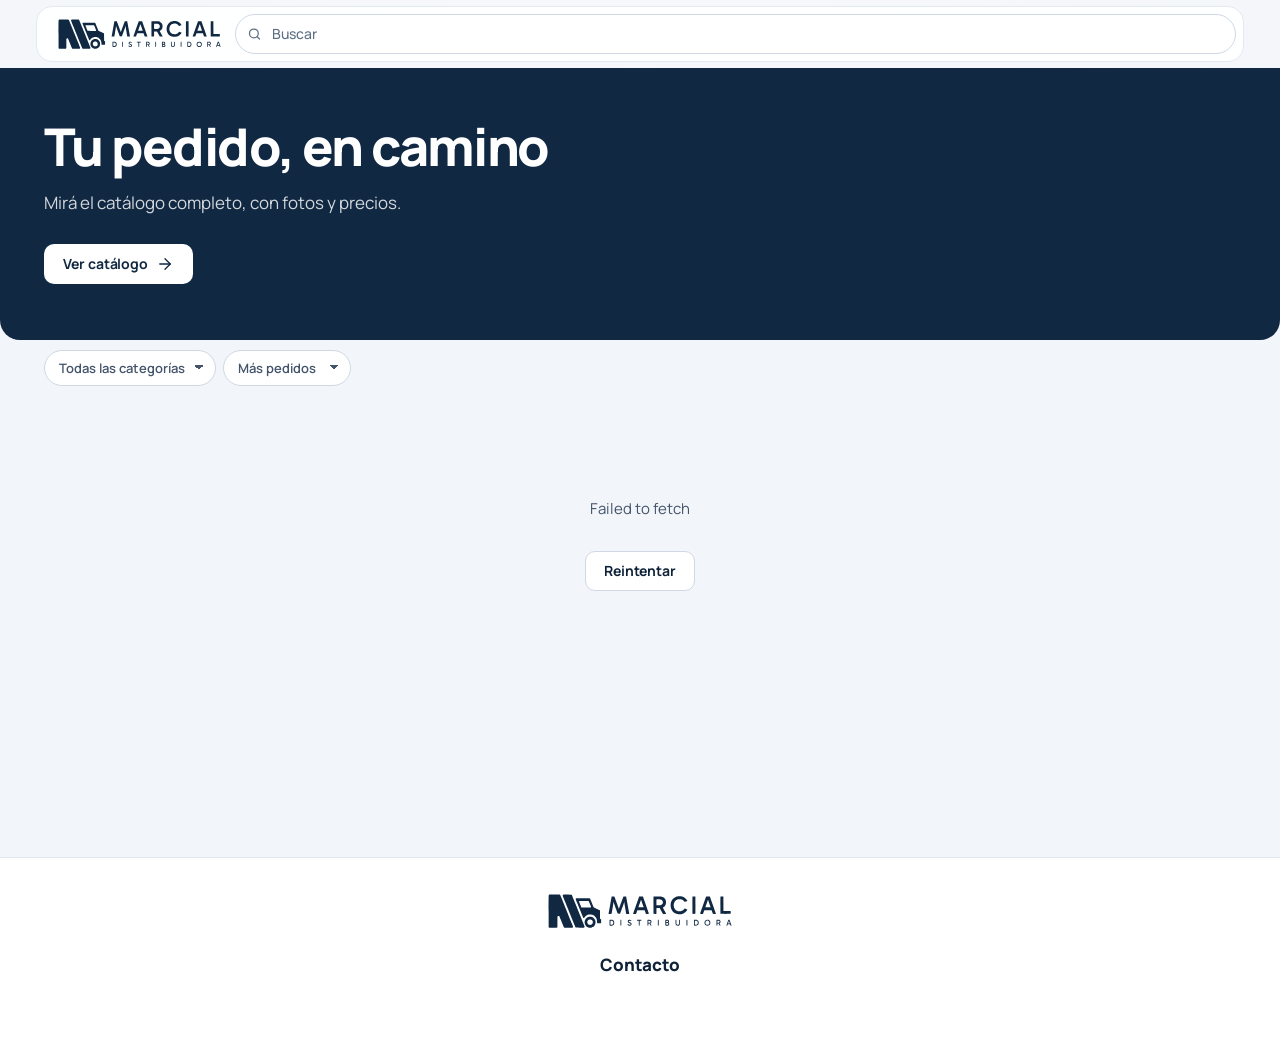
==== docs/index.html @ 94d00bd5 "Corregir transparencia del blend comun" ====
<!DOCTYPE html>
<html lang="es">
<head>
<meta charset="utf-8">
<meta name="viewport" content="width=device-width, initial-scale=1">
<title>Marcial Distribuidora</title>
<meta name="description" content="Catalogo de productos con fotos y precios.">
<meta name="theme-color" content="#F2F5F9" media="(prefers-color-scheme: light)">
<meta name="theme-color" content="#131417" media="(prefers-color-scheme: dark)">
<link rel="icon" type="image/svg+xml" href="assets/marca/logo/isotipo.svg" media="(prefers-color-scheme: light)">
<link rel="icon" type="image/svg+xml" href="assets/marca/logo/isotipo-blanco.svg" media="(prefers-color-scheme: dark)">

<meta property="og:type" content="website">
<meta property="og:title" content="Marcial Distribuidora">
<meta property="og:description" content="Mira todo el catalogo con fotos y precios.">

<link rel="preconnect" href="https://script.google.com">
<link rel="preconnect" href="https://drive.google.com">
<link rel="preload" href="assets/marca/fuentes/manrope-latin-var.woff2" as="font" type="font/woff2" crossorigin>

<!-- El ?v=N obliga al navegador a bajar los archivos nuevos. Subilo cada vez
     que actualices el sitio: si no, alguien que ya entro puede quedarse con
     el HTML nuevo y el JavaScript viejo, y la pagina se rompe. Los modulos
     de JavaScript llevan su ?v=N en el import map, al final del body. -->
<!-- Identidad visual de Marcial: tokens (unico lugar con valores) y componentes
     base. Van antes que styles.css, que usa sus variables. -->
<link rel="stylesheet" href="assets/marca/tokens.css?v=40">
<link rel="stylesheet" href="assets/marca/marcial.css?v=40">
<link rel="stylesheet" href="assets/css/styles.css?v=47">

<!-- Modo oscuro: apagado por ahora, el sitio se ve siempre claro. Para
     volver a ofrecerlo, cambiar "no" por "si": reaparece el interruptor de la
     barra y vuelve a seguir la preferencia del telefono. Los estilos oscuros
     siguen en styles.css. -->
<meta name="catalogo-modo-oscuro" content="no">

<!-- Antes del primer pintado, para que no se vea el salto de claro a oscuro. -->
<script>
(function () {
  var raiz = document.documentElement;
  var meta = document.querySelector('meta[name="catalogo-modo-oscuro"]');
  if (!meta || meta.content !== 'si') {
    raiz.setAttribute('data-theme', 'light');
    // La barra del navegador tambien clara, aunque el telefono este en oscuro.
    var tinte = document.querySelector('meta[name="theme-color"][media*="dark"]');
    if (tinte) tinte.setAttribute('content', '#F2F5F9');
    return;
  }
  try {
    var g = localStorage.getItem('catalogo_tema_v1');
    var oscuro = g ? g === 'oscuro' : matchMedia('(prefers-color-scheme: dark)').matches;
    raiz.setAttribute('data-theme', oscuro ? 'dark' : 'light');
  } catch (e) { /* sin localStorage: manda la preferencia del sistema */ }
})();
</script>
</head>
<body>

<a class="saltar" href="#catalogo">Saltar al catalogo</a>

<!-- ===================== Barra superior ===================== -->
<header class="barra">
  <a class="marca" href="#inicio" aria-label="Inicio">
    <img class="logo-claro" src="assets/marca/logo/logo-horizontal.svg" alt="Marcial Distribuidora" width="164" height="30">
    <img class="logo-oscuro" src="assets/marca/logo/logo-horizontal-blanco.svg" alt="" aria-hidden="true" width="164" height="30">
  </a>

  <div class="barra-buscar">
    <svg class="lupa" viewBox="0 0 24 24" aria-hidden="true">
      <circle cx="11" cy="11" r="7"/><path d="M20 20l-3.6-3.6"/>
    </svg>
    <input type="search" id="buscar" placeholder="Buscar" aria-label="Buscar producto" autocomplete="off">
    <button class="buscar-cerrar" id="cerrar-buscar" type="button" aria-label="Cerrar la busqueda">
      <svg viewBox="0 0 24 24" aria-hidden="true"><path d="M6 6l12 12M18 6L6 18"/></svg>
    </button>
  </div>

  <button class="buscar-abrir" id="abrir-buscar" type="button" aria-label="Buscar producto" aria-expanded="false" aria-controls="buscar">
    <svg viewBox="0 0 24 24" aria-hidden="true"><circle cx="11" cy="11" r="7"/><path d="M20 20l-3.6-3.6"/></svg>
  </button>

  <a class="boton-fantasma" id="cta-whatsapp" hidden target="_blank" rel="noopener">Consultar</a>

  <button class="carrito" id="carrito" type="button" hidden aria-label="Ver mi pedido" aria-expanded="false" aria-controls="pedido">
    <svg class="ico" aria-hidden="true"><use href="assets/marca/iconos.svg#i-shopping-cart"/></svg>
    <span class="carrito-cuenta" id="carrito-cuenta" hidden>0</span>
  </button>

  <!-- Visible solo con el modo oscuro habilitado (meta catalogo-modo-oscuro) -->
  <button class="tema" id="tema" type="button" role="switch" aria-checked="false" aria-label="Modo oscuro" hidden>
    <span class="tema-pista"><span class="tema-bola"></span></span>
  </button>
</header>

<!-- ===================== Portada ===================== -->
<section class="banner" id="inicio">
  <div class="banner-in">
    <div class="banner-texto">
      <h1 class="banner-tit" id="banner-titulo">Tu pedido, en camino</h1>
      <p class="banner-sub" id="banner-sub">Mirá el catálogo completo, con fotos y precios.</p>
      <a class="boton boton-claro" id="ver-lista" href="#catalogo">
        <span id="ver-lista-txt">Ver catálogo</span>
        <svg class="ico" aria-hidden="true"><use href="assets/marca/iconos.svg#i-arrow-right"/></svg>
      </a>
    </div>

    <!-- Productos recomendados: avanzan solos, a la derecha del titulo -->
    <section class="destacados" id="destacados" hidden aria-label="Productos destacados">
      <div class="destacados-cab">
        <h2 class="destacados-tit">Productos destacados</h2>
        <span class="destacados-nota">Deslizá &rarr;</span>
      </div>
      <div class="destacados-pista" id="destacados-pista"></div>
    </section>
  </div>
</section>

<!-- ===================== Filtros ===================== -->
<nav class="rail" aria-label="Filtros del catalogo">
  <!-- En el celular la categoria queda fija arriba al bajar; marca y orden se
       van con el scroll. -->
  <div class="rail-categoria">
    <select id="filtro-categoria" class="menu" aria-label="Filtrar por categoria">
      <option value="">Todas las categorías</option>
    </select>
  </div>
  <div class="rail-fin">
    <select id="filtro-marca" class="menu" aria-label="Filtrar por marca" hidden>
      <option value="">Todas las marcas</option>
    </select>
    <select id="orden" class="menu" aria-label="Ordenar">
      <option value="destacados">Más pedidos</option>
      <option value="nombre">A-Z</option>
      <option value="precio-asc">Menor precio</option>
      <option value="precio-desc">Mayor precio</option>
    </select>
  </div>
</nav>

<!-- ===================== Catalogo ===================== -->
<main id="catalogo">
  <p class="alerta aviso-datos" id="aviso-datos" role="status" hidden></p>
  <div class="grilla" id="grilla" aria-live="polite"></div>

  <p class="estado" id="estado-vacio" hidden>
    Nada coincide con esa busqueda.
    <button class="enlace" id="limpiar-filtros" type="button">Ver todo</button>
  </p>

  <div class="estado" id="estado-error" hidden>
    <p id="estado-error-texto">No pudimos cargar el catalogo.</p>
    <button class="boton-fantasma" id="reintentar" type="button">Reintentar</button>
  </div>
</main>

<!-- ===================== Pie: contacto ===================== -->
<footer class="pie" id="contacto">
  <img class="pie-logo logo-claro" src="assets/marca/logo/logo-horizontal.svg" alt="Marcial Distribuidora" width="186" height="34">
  <img class="pie-logo logo-oscuro" src="assets/marca/logo/logo-horizontal-blanco.svg" alt="" aria-hidden="true" width="186" height="34">
  <h2 class="pie-titulo">Contacto</h2>
  <!-- El numero es el boton: abre WhatsApp con un saludo -->
  <a class="pie-whatsapp" id="pie-whatsapp" hidden target="_blank" rel="noopener">
    <svg viewBox="0 0 32 32" aria-hidden="true" focusable="false">
      <path d="M16.04 3.2c-7.1 0-12.86 5.76-12.86 12.86 0 2.27.6 4.48 1.73 6.44L3.1 29.1l6.78-1.77a12.8 12.8 0 0 0 6.16 1.57h.01c7.09 0 12.85-5.76 12.85-12.85 0-3.44-1.34-6.66-3.77-9.09a12.76 12.76 0 0 0-9.09-3.76Zm0 23.13h-.01c-1.9 0-3.76-.51-5.39-1.48l-.38-.23-4.02 1.05 1.07-3.92-.25-.4a10.66 10.66 0 0 1-1.63-5.69c0-5.9 4.8-10.69 10.69-10.69 2.86 0 5.54 1.11 7.56 3.13a10.62 10.62 0 0 1 3.13 7.57c0 5.9-4.8 10.69-10.69 10.69Z"/>
      <path d="M21.9 18.7c-.32-.16-1.9-.94-2.19-1.04-.3-.11-.51-.16-.72.16-.21.32-.83 1.04-1.02 1.25-.19.21-.37.24-.69.08-.32-.16-1.36-.5-2.58-1.6-.96-.85-1.6-1.9-1.79-2.22-.19-.32-.02-.5.14-.66.14-.14.32-.37.48-.56.16-.19.21-.32.32-.53.11-.21.05-.4-.03-.56-.08-.16-.72-1.73-.98-2.37-.26-.62-.52-.54-.72-.55l-.61-.01c-.21 0-.56.08-.85.4-.29.32-1.11 1.09-1.11 2.65 0 1.57 1.14 3.08 1.3 3.29.16.21 2.25 3.43 5.45 4.81.76.33 1.36.53 1.82.67.77.25 1.46.21 2.01.13.61-.09 1.9-.78 2.16-1.53.27-.75.27-1.39.19-1.53-.08-.13-.29-.21-.61-.37Z"/>
    </svg>
    <span class="pie-whatsapp-txt">
      <span class="pie-whatsapp-numero" id="pie-whatsapp-numero"></span>
      <span class="pie-whatsapp-accion">Escribinos por WhatsApp</span>
    </span>
  </a>
  <ul class="pie-contacto" id="pie-contacto"></ul>
  <p class="pie-nota" id="pie-nota"></p>
</footer>

<!-- ===================== Ficha de producto ===================== -->
<div class="velo" id="ficha-velo" hidden></div>

<article class="ficha" id="ficha" hidden role="dialog" aria-modal="true" aria-labelledby="ficha-nombre">
  <span class="ficha-agarre" aria-hidden="true"></span>
  <button class="cerrar" id="ficha-cerrar" aria-label="Cerrar">
    <svg viewBox="0 0 24 24" aria-hidden="true"><path d="M6 6l12 12M18 6L6 18"/></svg>
  </button>

  <div class="ficha-visual">
    <div class="ficha-marco" id="ficha-marco">
      <img id="ficha-img" alt="">
    </div>
    <div class="ficha-tiras" id="ficha-tiras"></div>
  </div>

  <div class="ficha-texto">
    <div class="senias" id="ficha-etiquetas"></div>
    <h2 id="ficha-nombre" class="display"></h2>
    <p class="ficha-sub" id="ficha-sub"></p>
    <div class="ficha-precio" id="ficha-precio"></div>
    <p class="ficha-descripcion" id="ficha-descripcion"></p>
    <p class="ficha-obs" id="ficha-obs" hidden></p>
    <dl class="specs" id="ficha-specs"></dl>

    <div class="ficha-acciones">
      <label class="ficha-feteado" id="ficha-feteado-caja" hidden>
        <input type="checkbox" id="ficha-feteado"> Servicio de feteado <span id="ficha-feteado-extra"></span>
      </label>
      <div class="ficha-sumar" id="ficha-sumar" hidden>
        <div class="paso">
          <button class="paso-btn" type="button" data-delta="-1" aria-label="Quitar uno">
            <svg viewBox="0 0 24 24" aria-hidden="true"><path d="M5 12h14"/></svg>
          </button>
          <input class="paso-valor" id="ficha-cantidad" type="text" inputmode="numeric" value="1" aria-label="Cantidad">
          <button class="paso-btn" type="button" data-delta="1" aria-label="Sumar uno">
            <svg viewBox="0 0 24 24" aria-hidden="true"><path d="M12 5v14M5 12h14"/></svg>
          </button>
        </div>
        <button class="boton" id="ficha-agregar" type="button">Sumar al pedido</button>
      </div>

      <a class="boton" id="ficha-whatsapp" hidden target="_blank" rel="noopener">Consultar</a>
    </div>
  </div>
</article>

<!-- ===================== Pedido ===================== -->
<div class="velo" id="pedido-velo" hidden></div>

<section class="pedido" id="pedido" hidden role="dialog" aria-modal="true" aria-labelledby="pedido-titulo">
  <header class="pedido-cabeza">
    <div class="remito-sello">
      <h2 id="pedido-titulo" class="display">Pedido</h2>
      <span class="remito-linea" id="remito-linea">Distribuidora Marcial</span>
    </div>
    <button class="cerrar" id="pedido-cerrar" aria-label="Cerrar el pedido">
      <svg viewBox="0 0 24 24" aria-hidden="true"><path d="M6 6l12 12M18 6L6 18"/></svg>
    </button>
  </header>

  <!-- Estado normal: la lista -->
  <div class="pedido-vista" id="pedido-vista-lista">
    <ul class="pedido-lineas" id="pedido-lineas"></ul>
    <p class="pedido-vacio" id="pedido-vacio">
      Tu pedido esta vacio. Tocá <span class="mas-inline" aria-hidden="true">+</span> en los productos que quieras.
    </p>

    <div class="pedido-pie" id="pedido-pie" hidden>
      <div class="pedido-total" id="pedido-total"></div>

      <input id="pedido-nombre" class="campo" autocomplete="organization" maxlength="300" placeholder="Tu nombre o comercio">
      <input id="pedido-nota" class="campo" maxlength="300" placeholder="Aclaraciones (opcional)">
      <input id="pedido-codigo" class="campo" autocomplete="off" autocapitalize="characters" maxlength="32" placeholder="Codigo de descuento o referencia (opcional)">
      <p class="pedido-codigo-ayuda" id="pedido-codigo-ayuda" aria-live="polite" hidden></p>

      <p class="alerta" id="pedido-largo" hidden>
        El pedido es largo para el enlace: el mensaje sale resumido.
        Mejor usá <strong>Copiar</strong> y pegalo en el chat.
      </p>

      <div class="pedido-verificacion" id="pedido-verificacion"></div>
      <a class="boton boton-ancho" id="pedido-enviar" target="_blank" rel="noopener">Enviar por WhatsApp</a>

      <div class="pedido-menores">
        <button class="enlace" id="pedido-copiar" type="button">Copiar</button>
        <button class="enlace enlace-apagado" id="pedido-vaciar" type="button">Vaciar</button>
        <span class="confirmar" id="pedido-vaciar-confirmar" hidden>
          Vaciar?
          <button class="enlace enlace-peligro" id="pedido-vaciar-si" type="button">Si</button>
          <button class="enlace enlace-apagado" id="pedido-vaciar-no" type="button">No</button>
        </span>
      </div>
    </div>
  </div>

  <!-- Estado tras enviar -->
  <div class="pedido-vista" id="pedido-vista-enviado" hidden>
    <div class="enviado">
      <div class="enviado-marca" aria-hidden="true">
        <svg viewBox="0 0 24 24"><path d="M4 12.5l5.5 5.5L20 7"/></svg>
      </div>
      <h3 class="display">Pedido listo en WhatsApp</h3>
      <p id="enviado-detalle"></p>
      <p class="enviado-ref" id="enviado-ref"></p>
      <p id="enviado-registro" role="status" hidden></p>
      <button class="boton boton-ancho" id="enviado-nuevo" type="button">Empezar uno nuevo</button>
      <button class="enlace" id="enviado-volver" type="button">Volver a mi pedido</button>
    </div>
  </div>
</section>

<!-- Barra inferior del celular. El pedido vive aca; el contacto esta en el
     pie de la pagina (#contacto). -->
<nav class="barra-inferior" id="barra-inferior" aria-label="Secciones">
  <a class="bi-item activo" href="#inicio" data-seccion="inicio">
    <svg class="ico" aria-hidden="true"><use href="assets/marca/iconos.svg#i-house"/></svg>
    <span>Inicio</span>
  </a>
  <a class="bi-item" href="#catalogo" data-seccion="catalogo">
    <svg class="ico" aria-hidden="true"><use href="assets/marca/iconos.svg#i-package"/></svg>
    <span>Catálogo</span>
  </a>
  <button class="bi-item" id="nav-pedido" type="button" hidden aria-expanded="false" aria-controls="pedido">
    <svg class="ico" aria-hidden="true"><use href="assets/marca/iconos.svg#i-shopping-cart"/></svg>
    <span>Pedido</span>
    <span class="bi-cuenta" id="nav-cuenta" hidden>0</span>
  </button>
</nav>

<div class="nota" id="aviso" hidden></div>

<!-- app.js es un modulo e importa la logica pura de contrato.js y pedido.js.
     El import map les pone la misma ?v=N a esos archivos: subila junto con la
     de app.js cada vez que cambie cualquiera de los tres. -->
<script type="importmap">
{
  "imports": {
    "./assets/js/contrato.js": "./assets/js/contrato.js?v=48",
    "./assets/js/pedido.js": "./assets/js/pedido.js?v=48"
  }
}
</script>
<script src="config.js?v=47"></script>
<script type="module" src="assets/js/app.js?v=52"></script>
</body>
</html>
---- docs/assets/marca/tokens.css ----
/* Marcial Distribuidora — tokens de identidad visual.
   Único archivo con valores crudos: todo lo demás usa var(--m-*).
   Portable: sirve igual para la app de pedidos, los módulos de Ventas
   y el catálogo de productos. Guía: coordinacion/IDENTIDAD-VISUAL.md */

@font-face {
  font-family: "Manrope";
  src: url("fuentes/manrope-latin-var.woff2") format("woff2");
  font-weight: 200 800;
  font-style: normal;
  font-display: swap;
}

:root {
  /* Marca: azul marino del camión, escalonado */
  --m-marino-950: #081629;
  --m-marino-900: #0B1C33;
  --m-marino-800: #102842;
  --m-marino-700: #163459;
  --m-marino-600: #1F4675;
  --m-azul-500: #2F63A3;
  --m-azul-400: #5B87BF;
  --m-azul-300: #93B2D9;
  --m-azul-200: #C5D6EC;
  --m-azul-100: #E3ECF7;
  --m-azul-50:  #F1F5FB;

  /* Neutros fríos (tinte azul, nunca gris puro) */
  --m-fondo:      #F2F5F9;
  --m-superficie: #FFFFFF;
  --m-superficie-2: #F7F9FC;
  --m-superficie-3: #EDF1F6;
  --m-linea:   #E2E8F0;
  --m-linea-2: #CFD8E3;
  --m-tinta:   #0F2238;
  --m-tinta-2: #44546B;
  --m-tinta-3: #5E6E84;
  --m-sobre-marino:   #FFFFFF;
  --m-sobre-marino-2: #A9B8CC;

  /* Estados: fondo suave + tinta oscura (AA sobre su propio fondo) */
  --m-ok-fondo: #E2F4EA;   --m-ok-tinta: #17613E;   --m-ok: #1A7F4B;
  --m-aviso-fondo: #FDF1D3; --m-aviso-tinta: #87560A; --m-aviso: #E0A526;
  --m-info-fondo: #E3ECF8; --m-info-tinta: #1E5597; --m-info: #3B78C4;
  --m-error-fondo: #FBE7E9; --m-error-tinta: #A12637; --m-error: #B42338;

  /* Franja de PROTOTIPO: ámbar para que sea imposible no verla */
  --m-prueba-fondo: #F6C548; --m-prueba-tinta: #2B2000;

  /* Tipografía: una sola familia, escala 1.2, cifras tabulares en datos */
  --m-fuente: "Manrope", -apple-system, "Segoe UI", Roboto, Arial, sans-serif;
  --m-t-xs: 12px; --m-t-sm: 13px; --m-t-md: 14px; --m-t-lg: 16px;
  --m-t-xl: 19px; --m-t-2xl: 23px; --m-t-3xl: 28px; --m-t-4xl: 34px;

  /* Espaciado (base 4) */
  --m-e-1: 4px; --m-e-2: 8px; --m-e-3: 12px; --m-e-4: 16px;
  --m-e-5: 20px; --m-e-6: 24px; --m-e-8: 32px; --m-e-10: 40px;

  /* Formas */
  --m-r-sm: 8px; --m-r-md: 10px; --m-r-lg: 16px; --m-r-xl: 20px; --m-r-pill: 999px;

  /* Profundidad: sombras suaves con desplazamiento, teñidas de marino */
  --m-sombra-1: 0 1px 2px rgba(14, 34, 64, .05), 0 1px 1px rgba(14, 34, 64, .03);
  --m-sombra-2: 0 1px 2px rgba(14, 34, 64, .04), 0 6px 18px -6px rgba(14, 34, 64, .12);
  --m-sombra-3: 0 2px 6px rgba(14, 34, 64, .06), 0 18px 40px -12px rgba(14, 34, 64, .24);

  /* Movimiento: salida exponencial, corto */
  --m-ease: cubic-bezier(.16, 1, .3, 1);
  --m-dur-1: 120ms; --m-dur-2: 200ms; --m-dur-3: 320ms;

  --m-foco: 0 0 0 3px rgba(47, 99, 163, .35);
}

@media (prefers-reduced-motion: reduce) {
  :root { --m-dur-1: 0ms; --m-dur-2: 0ms; --m-dur-3: 0ms; }
}
---- docs/assets/marca/marcial.css ----
/* Marcial Distribuidora — componentes base.
   Requiere tokens.css antes. Clases con prefijo m- para no chocar con
   el código existente; los adaptadores (ventas.css, pedidos.css) aplican
   esto mismo a las clases viejas de cada pantalla. */

/* ── Base ── */
*, *::before, *::after { box-sizing: border-box; }
html { -webkit-text-size-adjust: 100%; }
body {
  font-family: var(--m-fuente);
  color: var(--m-tinta);
  background: var(--m-fondo);
  font-feature-settings: "cv11" 1;
  -webkit-font-smoothing: antialiased;
  -moz-osx-font-smoothing: grayscale;
}
button, input, select, textarea { font-family: inherit; }
::selection { background: var(--m-azul-200); color: var(--m-marino-900); }
input, textarea { caret-color: var(--m-azul-500); }
:focus-visible { outline: none; box-shadow: var(--m-foco); }
* { scrollbar-width: thin; scrollbar-color: var(--m-linea-2) transparent; }
::-webkit-scrollbar { width: 10px; height: 10px; }
::-webkit-scrollbar-thumb { background: var(--m-linea-2); border-radius: 10px; border: 3px solid transparent; background-clip: padding-box; }
::-webkit-scrollbar-thumb:hover { background-color: var(--m-tinta-3); }
.m-num, td, .num { font-variant-numeric: tabular-nums; }
.m-oculto { position: absolute !important; width: 1px; height: 1px; overflow: hidden; clip: rect(0 0 0 0); white-space: nowrap; }

/* ── Íconos (sprite marca/iconos.svg) ── */
.ico {
  width: 18px; height: 18px; flex: none; display: inline-block; vertical-align: -3px;
  fill: none; stroke: currentColor; stroke-width: 1.75; stroke-linecap: round; stroke-linejoin: round;
}
.ico-sm { width: 15px; height: 15px; vertical-align: -2px; }
.ico-lg { width: 22px; height: 22px; }

/* ── Logo (web/marca/logo/: apilado, horizontal e isotipo, en azul y en blanco) ── */
.m-marca img { display: block; width: auto; }
.m-sidebar .m-marca img { height: 34px; }
/* Versión en texto: solo como respaldo si alguna pantalla no puede cargar el SVG */
.m-marca {
  display: inline-flex; flex-direction: column; line-height: 1; text-decoration: none;
  color: inherit; gap: 4px; user-select: none;
}
.m-marca__nombre { font-weight: 800; font-size: 20px; letter-spacing: .04em; text-transform: uppercase; }
.m-marca__bajada { font-weight: 600; font-size: 8.5px; letter-spacing: .42em; text-transform: uppercase; opacity: .72; padding-left: 1px; }

/* ── Botones ── */
.m-btn {
  display: inline-flex; align-items: center; justify-content: center; gap: 8px;
  min-height: 40px; padding: 0 16px; border-radius: var(--m-r-md);
  font: 700 var(--m-t-md)/1 var(--m-fuente); letter-spacing: -.005em;
  border: 1px solid transparent; cursor: pointer; text-decoration: none; white-space: nowrap;
  transition: background-color var(--m-dur-1) ease, border-color var(--m-dur-1) ease, color var(--m-dur-1) ease, box-shadow var(--m-dur-1) ease, transform var(--m-dur-1) ease;
}
.m-btn:active { transform: translateY(1px); }
.m-btn:disabled, .m-btn[aria-disabled="true"] { opacity: .45; cursor: not-allowed; transform: none; }
.m-btn--primario { background: var(--m-marino-800); color: #fff; box-shadow: 0 1px 2px rgba(8, 22, 41, .25); }
.m-btn--primario:hover { background: var(--m-marino-700); }
.m-btn--secundario { background: var(--m-superficie); color: var(--m-tinta); border-color: var(--m-linea-2); }
.m-btn--secundario:hover { border-color: var(--m-tinta-3); background: var(--m-superficie-2); }
.m-btn--fantasma { background: transparent; color: var(--m-tinta-2); }
.m-btn--fantasma:hover { background: var(--m-superficie-3); color: var(--m-tinta); }
.m-btn--peligro { background: var(--m-superficie); color: var(--m-error); border-color: #E7B7BE; }
.m-btn--peligro:hover { background: var(--m-error-fondo); }
.m-btn--icono { width: 40px; padding: 0; }
.m-btn--sm { min-height: 32px; padding: 0 12px; font-size: var(--m-t-sm); border-radius: var(--m-r-sm); }

/* ── Campos ── */
.m-campo { display: grid; gap: 6px; }
.m-campo > label, .m-etiqueta { font-size: var(--m-t-xs); font-weight: 700; color: var(--m-tinta-2); letter-spacing: .01em; }
.m-input {
  width: 100%; min-height: 40px; padding: 0 12px; border-radius: var(--m-r-md);
  border: 1px solid var(--m-linea-2); background: var(--m-superficie); color: var(--m-tinta);
  font: 500 var(--m-t-md)/1.3 var(--m-fuente);
  transition: border-color var(--m-dur-1) ease, box-shadow var(--m-dur-1) ease;
}
select.m-input {
  -webkit-appearance: none; appearance: none; padding-right: 34px; cursor: pointer;
  background-image: url("data:image/svg+xml,%3Csvg xmlns='http://www.w3.org/2000/svg' width='16' height='16' viewBox='0 0 24 24' fill='none' stroke='%235E6E84' stroke-width='2' stroke-linecap='round' stroke-linejoin='round'%3E%3Cpath d='m6 9 6 6 6-6'/%3E%3C/svg%3E");
  background-repeat: no-repeat; background-position: right 12px center;
}
.m-input::placeholder { color: var(--m-tinta-3); opacity: 1; }
.m-input:hover { border-color: var(--m-azul-300); }
.m-input:focus { outline: none; border-color: var(--m-azul-500); box-shadow: var(--m-foco); }
.m-buscar { position: relative; display: flex; align-items: center; }
.m-buscar .ico { position: absolute; left: 12px; color: var(--m-tinta-3); pointer-events: none; }
.m-buscar .m-input { padding-left: 38px; }

/* ── Chips de filtro ── */
.m-chip {
  display: inline-flex; align-items: center; gap: 7px; min-height: 36px; padding: 0 14px;
  border-radius: var(--m-r-pill); border: 1px solid var(--m-linea-2); background: var(--m-superficie);
  color: var(--m-tinta-2); font: 600 var(--m-t-sm)/1 var(--m-fuente); cursor: pointer;
  transition: background-color var(--m-dur-1) ease, color var(--m-dur-1) ease, border-color var(--m-dur-1) ease;
}
.m-chip:hover { border-color: var(--m-azul-300); color: var(--m-tinta); }
.m-chip.activo, .m-chip[aria-pressed="true"] { background: var(--m-marino-800); border-color: var(--m-marino-800); color: #fff; }

/* ── Pastillas de estado ── */
.m-pill {
  display: inline-flex; align-items: center; gap: 6px; padding: 3px 10px 3px 8px;
  border-radius: var(--m-r-pill); font: 700 var(--m-t-xs)/1.4 var(--m-fuente); white-space: nowrap;
  background: var(--m-superficie-3); color: var(--m-tinta-2);
}
.m-pill::before { content: ""; width: 6px; height: 6px; border-radius: 50%; background: currentColor; opacity: .85; }
.m-pill--ok { background: var(--m-ok-fondo); color: var(--m-ok-tinta); }
.m-pill--aviso { background: var(--m-aviso-fondo); color: var(--m-aviso-tinta); }
.m-pill--info { background: var(--m-info-fondo); color: var(--m-info-tinta); }
.m-pill--error { background: var(--m-error-fondo); color: var(--m-error-tinta); }

/* ── Superficies ── */
.m-tarjeta { background: var(--m-superficie); border: 1px solid var(--m-linea); border-radius: var(--m-r-lg); box-shadow: var(--m-sombra-1); }
.m-tarjeta--elevada { border-color: transparent; box-shadow: var(--m-sombra-2); }

/* ── Tabla ── */
.m-tabla { width: 100%; border-collapse: separate; border-spacing: 0; font-size: var(--m-t-md); }
.m-tabla th {
  text-align: left; font-size: var(--m-t-xs); font-weight: 700; color: var(--m-tinta-3);
  padding: 12px 16px; border-bottom: 1px solid var(--m-linea); white-space: nowrap;
}
.m-tabla td { padding: 14px 16px; border-bottom: 1px solid var(--m-linea); vertical-align: middle; }
.m-tabla tbody tr:last-child td { border-bottom: 0; }
.m-tabla tbody tr { transition: background-color var(--m-dur-1) ease; }
.m-tabla tbody tr:hover { background: var(--m-azul-50); }

/* ── Franja de prototipo ── */
.m-prueba {
  display: flex; align-items: center; justify-content: center; gap: 12px; flex-wrap: wrap;
  background: var(--m-prueba-fondo); color: var(--m-prueba-tinta);
  font: 700 var(--m-t-xs)/1.3 var(--m-fuente); letter-spacing: .01em;
  padding: 6px 12px calc(6px + env(safe-area-inset-top)); text-align: center;
}

/* ── Aviso flotante ── */
.m-toast {
  position: fixed; left: 50%; bottom: 24px; transform: translate(-50%, 12px);
  background: var(--m-marino-900); color: #fff; border-radius: var(--m-r-md);
  padding: 12px 18px; font: 600 var(--m-t-md)/1.4 var(--m-fuente); box-shadow: var(--m-sombra-3);
  opacity: 0; pointer-events: none; transition: opacity var(--m-dur-2) var(--m-ease), transform var(--m-dur-2) var(--m-ease);
  max-width: min(92vw, 520px); text-align: center; z-index: 900;
}
.m-toast.show { opacity: 1; transform: translate(-50%, 0); }

/* ── Menú lateral de la app (panel administrativo) ── */
.m-sidebar {
  background: var(--m-marino-800); color: var(--m-sobre-marino);
  display: flex; flex-direction: column; gap: 2px; padding: 22px 12px 16px;
}
.m-sidebar .m-marca { padding: 0 10px 22px; color: #fff; }
.m-nav-secc {
  font: 700 11px/1 var(--m-fuente); letter-spacing: .08em; text-transform: uppercase;
  color: var(--m-sobre-marino-2); padding: 18px 12px 8px;
}
.m-nav-link {
  position: relative; display: flex; align-items: center; gap: 12px; min-height: 40px; padding: 0 12px;
  border-radius: var(--m-r-md); color: #D5DEEA; text-decoration: none;
  font: 600 var(--m-t-md)/1 var(--m-fuente); border: 0; background: none; width: 100%; text-align: left; cursor: pointer;
  transition: background-color var(--m-dur-1) ease, color var(--m-dur-1) ease;
}
.m-nav-link .ico { color: var(--m-sobre-marino-2); transition: color var(--m-dur-1) ease; }
.m-nav-link:hover { background: rgba(255, 255, 255, .06); color: #fff; }
.m-nav-link:hover .ico { color: #fff; }
.m-nav-link.activo { background: var(--m-marino-700); color: #fff; box-shadow: inset 0 0 0 1px rgba(255, 255, 255, .06); }
.m-nav-link.activo .ico { color: #fff; }
.m-nav-link.pronto { cursor: default; color: #8FA3BD; }
.m-nav-link.pronto:hover { background: none; }
.m-nav-link.pronto .ico { color: #6D83A0; }
.m-nav-tag {
  margin-left: auto; font: 700 10px/1 var(--m-fuente); letter-spacing: .06em; text-transform: uppercase;
  padding: 4px 7px; border-radius: var(--m-r-pill); background: rgba(255, 255, 255, .07); color: #8FA3BD;
}
.m-sidebar-pie {
  margin-top: auto; display: flex; align-items: center; gap: 10px; padding: 12px;
  border-radius: var(--m-r-md); background: rgba(255, 255, 255, .05); color: #C5D2E2; font: 600 var(--m-t-xs)/1.35 var(--m-fuente);
}
.m-sidebar-pie .ico { color: var(--m-prueba-fondo); }

/* ── Avatar ── */
.m-avatar {
  width: 36px; height: 36px; border-radius: 50%; display: inline-grid; place-items: center;
  background: var(--m-marino-800); color: #fff; font: 800 var(--m-t-sm)/1 var(--m-fuente); border: 0; cursor: pointer;
}

/* ── Desplegables <details> con chevron propio ── */
.m-details > summary, details.filtros > summary, details.seccion > summary {
  list-style: none; display: flex; align-items: center; gap: 10px; cursor: pointer;
}
.m-details > summary::-webkit-details-marker, details.filtros > summary::-webkit-details-marker, details.seccion > summary::-webkit-details-marker { display: none; }
.m-details > summary::before, details.filtros > summary::before, details.seccion > summary::before {
  content: ""; width: 18px; height: 18px; flex: none; background: var(--m-tinta-3);
  -webkit-mask: url("data:image/svg+xml,%3Csvg xmlns='http://www.w3.org/2000/svg' viewBox='0 0 24 24' fill='none' stroke='black' stroke-width='2' stroke-linecap='round' stroke-linejoin='round'%3E%3Cpath d='m9 18 6-6-6-6'/%3E%3C/svg%3E") center / contain no-repeat;
          mask: url("data:image/svg+xml,%3Csvg xmlns='http://www.w3.org/2000/svg' viewBox='0 0 24 24' fill='none' stroke='black' stroke-width='2' stroke-linecap='round' stroke-linejoin='round'%3E%3Cpath d='m9 18 6-6-6-6'/%3E%3C/svg%3E") center / contain no-repeat;
  transition: transform var(--m-dur-2) var(--m-ease);
}
.m-details[open] > summary::before, details.filtros[open] > summary::before, details.seccion[open] > summary::before { transform: rotate(90deg); }

/* ── Visibilidad por dispositivo ── */
.m-solo-cel { display: none; }
@media (max-width: 680px) {
  .m-solo-pc { display: none; }
  .m-solo-cel { display: inline; }
}

@media (prefers-reduced-motion: reduce) {
  *, *::before, *::after { transition-duration: 0ms !important; animation-duration: 0ms !important; }
}
---- docs/assets/css/styles.css ----
/* ===========================================================================
   Distribuidora Marcial - catalogo
   ---------------------------------------------------------------------------
   Usa la identidad visual de Marcial (guia: marcial-prototipo,
   coordinacion/IDENTIDAD-VISUAL.md). Los valores crudos viven en
   ../marca/tokens.css (variables --m-*); aca solo se les da el nombre que
   usa esta hoja. Si hace falta un color nuevo, se agrega alla, no suelto aca.

   En claro: marino sobre gris azulado, tarjetas blancas. En oscuro la marca
   se invierte: el azul claro de la identidad resalta sobre el marino hondo.
   =========================================================================== */

/* El atributo hidden tiene que ganarle a cualquier display que pongamos
   despues. Sin esto, un panel con display:flex queda visible para siempre. */
[hidden] { display: none !important; }

:root {
  /* --- Marca (de tokens.css) --- */
  --marino:       var(--m-marino-800);
  --marino-hondo: var(--m-marino-900);
  --marino-claro: var(--m-marino-600);
  --azul:         var(--m-azul-500);
  /* Los acentos que sobre marino van claros (banner, modo oscuro). Se llaman
     --beige por historia: la marca anterior era beige y el nombre esta usado
     en toda la hoja. Hoy son los azules claros de la identidad. */
  --beige:        var(--m-azul-200);
  --beige-claro:  var(--m-azul-100);
  --gris:         var(--m-linea-2);
  --gris-hondo:   var(--m-tinta-3);
  --blanco:       #ffffff;
  --negro:        #000000;

  /* --- Roles --- */
  --piso:      var(--m-fondo);
  --piso-alto: var(--m-superficie-2);
  --losa:      var(--m-superficie);
  --losa-2:    var(--m-superficie-2);
  --tinta:     var(--m-tinta);
  --tinta-2:   var(--m-tinta-2);
  --tinta-3:   var(--m-tinta-3);
  --linea:     var(--m-linea);
  --borde:     var(--m-linea-2);

  --marca:       var(--m-marino-800);
  --marca-tinta: #ffffff;

  /* Estados */
  --ok:     var(--m-ok-tinta);
  --error:  var(--m-error-tinta);

  /* Sombras: las de la identidad, teñidas de marino */
  --flota-0: var(--m-sombra-1);
  --flota-1: var(--m-sombra-1);
  --flota-2: var(--m-sombra-2);
  --flota-3: var(--m-sombra-3);
  --flota-4: 0 8px 16px rgba(14, 34, 64, .12), 0 36px 72px -16px rgba(14, 34, 64, .32);

  --r-chico:  var(--m-r-md);
  --r-medio:  var(--m-r-lg);
  --r-grande: var(--m-r-xl);

  /* Una sola familia (Manrope); los importes llevan cifras tabulares */
  --display: var(--m-fuente);
  --texto:   var(--m-fuente);
  --datos:   var(--m-fuente);

  --ancho: 1240px;
  /* --curva queda para hovers y cambios de color. Para lo que entra, sale o
     se desplaza en pantalla, las built-in de CSS son demasiado flojas. */
  --curva: cubic-bezier(.22, .61, .36, 1);
  --curva-fuerte: cubic-bezier(.23, 1, .32, 1);      /* entra y sale */
  --curva-vaiven: cubic-bezier(.77, 0, .175, 1);     /* se mueve en pantalla */
}

/* ---------- Modo oscuro ----------
   Se enciende de dos maneras y las dos tienen que dar el mismo resultado: por
   preferencia del sistema, y por el interruptor de la barra. El cuerpo esta
   duplicado a proposito - CSS no deja compartirlo entre una regla dentro de
   @media y una de primer nivel - y hay una prueba que verifica que los dos
   digan exactamente lo mismo. */
@media (prefers-color-scheme: dark) {
  :root:not([data-theme="light"]) {
    --piso:      var(--m-marino-950);
    --piso-alto: var(--m-marino-900);
    --losa:      var(--m-marino-800);
    --losa-2:    var(--m-marino-700);
    --tinta:     #E8EEF6;
    --tinta-2:   var(--m-sobre-marino-2);
    --tinta-3:   #8196B2;
    --linea:     rgba(147, 178, 217, .18);
    --borde:     rgba(147, 178, 217, .34);

    /* Invertido: sobre marino, el que resalta es el azul claro */
    --marca:       var(--m-azul-200);
    --marca-tinta: var(--m-marino-900);

    --ok:     #6FD3A0;
    --error:  #F29AA5;

    --flota-0: 0 1px 1px rgba(0, 0, 0, .4);
    --flota-1: 0 1px 2px rgba(0, 0, 0, .5), 0 4px 10px rgba(0, 0, 0, .38);
    --flota-2: 0 2px 4px rgba(0, 0, 0, .55), 0 12px 26px rgba(0, 0, 0, .46);
    --flota-3: 0 4px 8px rgba(0, 0, 0, .6), 0 24px 50px rgba(0, 0, 0, .54);
    --flota-4: 0 8px 16px rgba(0, 0, 0, .66), 0 42px 84px rgba(0, 0, 0, .64);
  }
}
:root[data-theme="dark"] {
  --piso:      var(--m-marino-950);
  --piso-alto: var(--m-marino-900);
  --losa:      var(--m-marino-800);
  --losa-2:    var(--m-marino-700);
  --tinta:     #E8EEF6;
  --tinta-2:   var(--m-sobre-marino-2);
  --tinta-3:   #8196B2;
  --linea:     rgba(147, 178, 217, .18);
  --borde:     rgba(147, 178, 217, .34);

  /* Invertido: sobre marino, el que resalta es el azul claro */
  --marca:       var(--m-azul-200);
  --marca-tinta: var(--m-marino-900);

  --ok:     #6FD3A0;
  --error:  #F29AA5;

  --flota-0: 0 1px 1px rgba(0, 0, 0, .4);
  --flota-1: 0 1px 2px rgba(0, 0, 0, .5), 0 4px 10px rgba(0, 0, 0, .38);
  --flota-2: 0 2px 4px rgba(0, 0, 0, .55), 0 12px 26px rgba(0, 0, 0, .46);
  --flota-3: 0 4px 8px rgba(0, 0, 0, .6), 0 24px 50px rgba(0, 0, 0, .54);
  --flota-4: 0 8px 16px rgba(0, 0, 0, .66), 0 42px 84px rgba(0, 0, 0, .64);
}

* { box-sizing: border-box; }

html { scroll-behavior: smooth; }

body {
  margin: 0;
  min-height: 100vh;
  font-family: var(--texto);
  font-size: 15px;
  line-height: 1.55;
  color: var(--tinta);
  background: var(--piso);
  background-image: radial-gradient(120% 60% at 50% -10%, var(--piso-alto) 0%, transparent 68%);
  background-attachment: fixed;
  -webkit-font-smoothing: antialiased;
}

img { max-width: 100%; display: block; }

/* Los titulos siguen al logotipo: caja alta, geometrica, con aire entre letras */
.display {
  font-family: var(--display); font-weight: 800;
  letter-spacing: -.02em; text-transform: none;
}

.saltar {
  position: absolute; left: -9999px; top: 0; z-index: 200;
  background: var(--marino); color: #fff;
  padding: 12px 18px; border-radius: 0 0 var(--r-chico) 0; text-decoration: none;
}
.saltar:focus { left: 0; }

:focus-visible { outline: 2px solid var(--marca); outline-offset: 3px; }

/* ---------- Logotipo ----------
   SVG de la marca (assets/marca/logo/). Sobre claro va el azul, sobre marino el
   blanco; en modo oscuro la barra es marino, asi que se cambia de version. Los
   dos <img> estan en el HTML y solo se ve uno. */
.marca {
  display: flex; align-items: center; text-decoration: none;
  color: inherit; flex: 0 0 auto; padding-left: 14px; min-width: 0;
}
.marca img { height: 30px; width: auto; }
.logo-oscuro { display: none; }
@media (prefers-color-scheme: dark) {
  :root:not([data-theme="light"]) .logo-claro { display: none; }
  :root:not([data-theme="light"]) .logo-oscuro { display: block; }
}
:root[data-theme="dark"] .logo-claro { display: none; }
:root[data-theme="dark"] .logo-oscuro { display: block; }

/* ---------- Botones ---------- */
.boton, .boton-fantasma {
  appearance: none; cursor: pointer; border: 1px solid transparent; font: inherit; font-weight: 700;
  font-size: 14px; min-height: 40px; padding: 0 18px; border-radius: var(--r-chico);
  text-decoration: none; letter-spacing: -.005em; text-transform: none;
  font-family: var(--display);
  display: inline-flex; align-items: center; justify-content: center; gap: 8px;
  transition: transform .18s var(--curva), box-shadow .18s var(--curva), background .18s var(--curva);
}
.boton { background: var(--marca); color: var(--marca-tinta); box-shadow: 0 1px 2px rgba(8, 22, 41, .25); }
.boton:hover { transform: translateY(-1px); box-shadow: var(--flota-2); }
.boton:active { transform: translateY(0); }

.boton-fantasma { background: var(--losa); color: var(--tinta); border-color: var(--borde); }
.boton-fantasma:hover { transform: translateY(-1px); box-shadow: var(--flota-2); }

.boton-ancho { width: 100%; }

.enlace {
  appearance: none; background: none; border: 0; padding: 0; cursor: pointer;
  font: inherit; font-size: 13px; font-weight: 600; color: var(--marca);
}
.enlace:hover { text-decoration: underline; }
.enlace-apagado { color: var(--tinta-3); }
.enlace-apagado:hover { color: var(--tinta-2); }
.enlace-peligro { color: var(--error); }

.cerrar {
  appearance: none; border: 0; cursor: pointer; padding: 0;
  width: 34px; height: 34px; border-radius: var(--r-chico);
  background: var(--losa); color: var(--tinta); border: 1px solid var(--linea);
  display: grid; place-items: center; flex: 0 0 auto;
  transition: transform .18s var(--curva), box-shadow .18s var(--curva);
}
.cerrar:hover { transform: scale(1.06); box-shadow: var(--flota-2); }
.cerrar svg { width: 15px; height: 15px; fill: none; stroke: currentColor; stroke-width: 2; stroke-linecap: round; }

/* ---------- Barra superior ---------- */
.barra {
  position: sticky; top: 0; z-index: 40;
  display: flex; align-items: center; gap: 14px;
  max-width: var(--ancho); margin: 0 auto; padding: 14px 24px;
}
.barra::before {
  content: ''; position: absolute; inset: 6px 16px;
  background: var(--losa); opacity: .92; border-radius: var(--r-medio);
  border: 1px solid var(--linea); backdrop-filter: saturate(180%) blur(14px);
  z-index: -1; transition: opacity .2s var(--curva), box-shadow .2s var(--curva);
}
body.scrolleado .barra::before { opacity: .98; box-shadow: var(--flota-2); }

.barra-buscar { position: relative; flex: 1 1 auto; min-width: 0; }
.lupa {
  position: absolute; left: 12px; top: 50%; transform: translateY(-50%);
  width: 15px; height: 15px; fill: none; stroke: var(--tinta-3);
  stroke-width: 2; stroke-linecap: round; pointer-events: none;
}
#buscar {
  width: 100%; border: 1px solid var(--borde); background: var(--losa); color: var(--tinta);
  font: inherit; font-size: 14px; font-weight: 500; min-height: 40px; padding: 0 14px 0 36px; border-radius: var(--m-r-pill);
  transition: background .18s var(--curva), box-shadow .18s var(--curva);
}
#buscar::placeholder { color: var(--tinta-3); }
#buscar:hover { border-color: var(--m-azul-300); }
#buscar:focus { outline: none; border-color: var(--m-azul-500); box-shadow: var(--m-foco); }

/* ---------- Portada ---------- */

/* ---------- Rail de filtros ---------- */
.rail {
  position: sticky; top: 62px; z-index: 30;
  background: var(--piso);   /* sin esto, lo que pasa por debajo se asoma entre los filtros */
  max-width: var(--ancho); margin: 0 auto; padding: 10px 24px 14px;
  display: flex; align-items: center; gap: 7px;
}

.rail-categoria { display: flex; flex: 0 0 auto; }
.rail-fin { display: flex; gap: 7px; flex: 0 0 auto; }
.menu {
  appearance: none; border: 0; cursor: pointer;
  font-family: var(--display); font-size: 13px; font-weight: 600;
  letter-spacing: 0; text-transform: none;
  min-height: 36px; padding: 0 30px 0 14px; border-radius: var(--m-r-pill);
  border: 1px solid var(--borde);
  background: var(--losa); color: var(--tinta-2);
  background-image: linear-gradient(45deg, transparent 50%, currentColor 50%),
                    linear-gradient(135deg, currentColor 50%, transparent 50%);
  background-position: calc(100% - 16px) 50%, calc(100% - 11px) 50%;
  background-size: 5px 5px, 5px 5px;
  background-repeat: no-repeat;
}

/* ---------- Grilla ---------- */
main { max-width: var(--ancho); margin: 0 auto; padding: 12px 24px 140px; }

.grilla {
  display: grid; gap: 32px 22px;
  grid-template-columns: repeat(auto-fill, 272px);
  justify-content: center;
  perspective: 1100px;
}

.pieza { position: relative; display: flex; flex-direction: column; gap: 12px; }

.pieza-losa {
  position: relative; aspect-ratio: 1 / 1;
  display: grid; align-items: end; justify-items: center;
}
.pieza-losa.sin-foto::after {
  content: 'Sin foto'; position: absolute; inset: 0; display: grid; place-items: center;
  color: var(--tinta-3); font-family: var(--display); font-size: 10px;
  letter-spacing: .18em; text-transform: uppercase;
}
.pieza:hover .pieza-losa { box-shadow: var(--flota-3); }

.mas {
  position: absolute; right: 10px; bottom: 10px; z-index: 3;
  appearance: none; border: 0; cursor: pointer; padding: 0;
  width: 42px; height: 42px; border-radius: var(--r-chico);
  background: var(--marca); color: var(--marca-tinta); box-shadow: 0 1px 2px rgba(8, 22, 41, .25);
  display: grid; place-items: center;
  transition: transform .2s var(--curva), background .2s var(--curva), color .2s var(--curva);
}
.mas svg { width: 18px; height: 18px; fill: none; stroke: currentColor; stroke-width: 2.1; stroke-linecap: round; }
.mas:hover { box-shadow: var(--flota-2); transform: translateZ(28px) scale(1.08); }
.mas[disabled] { opacity: .4; cursor: default; }
.mas[disabled]:hover { background: var(--marca); color: var(--marca-tinta); transform: translateZ(28px); }

.pieza-paso {
  position: absolute; right: 10px; bottom: 10px; z-index: 3;
  display: flex; align-items: center; gap: 2px;
  background: var(--marca); color: var(--marca-tinta);
  border-radius: var(--r-chico); box-shadow: var(--flota-2); padding: 3px;
  transform: translateZ(28px);
}
.pieza-paso .paso-btn { width: 30px; height: 30px; color: inherit; }
.pieza-paso .paso-btn:hover { background: rgba(255, 255, 255, .18); }
.pieza-paso .paso-valor { width: 30px; color: inherit; font-size: 13px; }

.senias { display: flex; gap: 10px; flex-wrap: wrap; }
.pieza-senias { position: absolute; top: 12px; left: 13px; z-index: 2; transform: translateZ(20px); }
.senia {
  font-family: var(--display); font-size: 9.5px; font-weight: 700;
  letter-spacing: .14em; text-transform: uppercase; color: var(--tinta-2);
}
.senia-destacado { color: var(--marca); }
.senia-nuevo { color: var(--ok); }
.senia-sin-stock { color: var(--error); }

.pieza-pie { display: flex; align-items: baseline; justify-content: space-between; gap: 12px; }
.pieza-nombre {
  appearance: none; background: none; border: 0; padding: 0; cursor: pointer; text-align: left;
  font: inherit; font-size: 14.5px; font-weight: 500; color: var(--tinta); line-height: 1.35;
  display: -webkit-box; -webkit-line-clamp: 2; -webkit-box-orient: vertical; overflow: hidden;
}
.pieza-nombre::after { content: ''; position: absolute; inset: 0; z-index: 1; }
.pieza-precio {
  font-family: var(--display); font-size: 15px; font-weight: 700; white-space: nowrap;
  font-variant-numeric: tabular-nums; flex: 0 0 auto; letter-spacing: .01em; color: var(--tinta);
}
.pieza-precio:empty { display: none; }

/* Las piezas NO arrancan en opacity:0. Antes lo hacian y solo se revelaban al
   recibir una clase por scroll; al no existir ese codigo, el catalogo entero
   quedaba invisible. Nada que el cliente deba ver depende de una animacion. */

.hueso { display: flex; flex-direction: column; gap: 12px; }
.hueso-losa { aspect-ratio: 1 / 1; border-radius: var(--r-medio); background: var(--losa); opacity: .55; }
.hueso-linea { height: 11px; width: 65%; border-radius: 4px; background: var(--losa); opacity: .55; }
.hueso-losa, .hueso-linea { animation: latir 1.5s ease-in-out infinite; }
@keyframes latir { 0%, 100% { opacity: .55; } 50% { opacity: .3; } }

.estado { text-align: center; color: var(--tinta-2); padding: 70px 20px; display: grid; gap: 16px; justify-items: center; }

/* ---------- Velo ---------- */
.velo {
  position: fixed; inset: 0; z-index: 50;
  background: rgba(18, 41, 63, .5);
  backdrop-filter: blur(3px);
}

/* ---------- Ficha de producto ---------- */
.ficha {
  position: fixed; z-index: 60; top: 50%; left: 50%; transform: translate(-50%, -50%);
  width: min(940px, calc(100vw - 40px)); max-height: calc(100vh - 60px);
  display: grid; grid-template-columns: 1.05fr 1fr;
  background: var(--losa); border-radius: var(--r-grande);
  box-shadow: var(--flota-4); overflow: hidden;
}

.ficha .cerrar { position: absolute; top: 14px; right: 14px; z-index: 4; }

.ficha-visual { background: var(--losa-2); padding: 26px; display: flex; flex-direction: column; gap: 12px; }
.ficha-marco {
  flex: 1; min-height: 0; border-radius: var(--r-medio); background: var(--losa);
  box-shadow: var(--flota-1); display: grid; place-items: center; overflow: hidden;
  aspect-ratio: 1 / 1;
}
.ficha-marco img { width: 100%; height: 100%; object-fit: contain; }
.ficha-marco.sin-foto::after {
  content: 'Sin foto'; color: var(--tinta-3); font-family: var(--display);
  font-size: 11px; letter-spacing: .18em; text-transform: uppercase;
}

.ficha-tiras { display: flex; gap: 8px; flex-wrap: wrap; }
.ficha-tira {
  appearance: none; border: 0; padding: 0; cursor: pointer;
  width: 50px; height: 50px; border-radius: var(--r-chico); overflow: hidden;
  background: var(--losa); box-shadow: var(--flota-0);
  transition: transform .18s var(--curva), box-shadow .18s var(--curva);
}
.ficha-tira img { width: 100%; height: 100%; object-fit: cover; }
.ficha-tira:hover { transform: translateY(-2px); box-shadow: var(--flota-1); }
.ficha-tira.viva { box-shadow: var(--flota-1), 0 0 0 2px var(--marca); }

.ficha-texto { padding: 34px 34px 30px; overflow-y: auto; display: flex; flex-direction: column; }
.ficha-texto h2 {
  margin: 8px 0 0; font-size: 24px; line-height: 1.15;
  letter-spacing: .03em; text-transform: uppercase;
}
.ficha-sub { margin: 8px 0 0; color: var(--tinta-2); font-size: 14px; }
.ficha-sub:empty { display: none; }

.ficha-precio {
  margin-top: 18px; font-family: var(--display); font-size: 28px; font-weight: 700;
  letter-spacing: 0; font-variant-numeric: tabular-nums; line-height: 1.1;
}
.ficha-precio small {
  display: block; font-family: var(--texto); font-size: 13px; font-weight: 400;
  color: var(--tinta-3); letter-spacing: 0; margin-top: 5px; text-transform: none;
}
.ficha-precio:empty { display: none; }

.ficha-descripcion { margin: 18px 0 0; color: var(--tinta-2); font-size: 14.5px; white-space: pre-line; }
.ficha-descripcion:empty { display: none; }

.ficha-obs {
  margin: 14px 0 0; padding: 10px 14px; border-radius: 10px;
  background: var(--fondo-2, rgba(23, 41, 74, .07)); color: var(--tinta);
  font-size: 14px; font-weight: 600; border-left: 3px solid currentColor;
}
.ficha-obs[hidden] { display: none; }
.ficha-feteado {
  display: flex; align-items: center; gap: 10px; width: 100%; margin: 0 0 12px; padding: 10px 14px;
  border: 1px solid var(--linea, rgba(23, 41, 74, .15)); border-radius: 10px; cursor: pointer;
  font-size: 15px; font-weight: 700; color: var(--tinta);
}
.ficha-feteado[hidden] { display: none; }
.ficha-feteado input { width: 20px; height: 20px; margin: 0; accent-color: currentColor; }
.ficha-feteado span { font-weight: 600; color: var(--tinta-2); }
.pedido-feteado { display: inline-flex; align-items: center; gap: 6px; margin-top: 6px; font-size: 13px; font-weight: 700; color: var(--tinta); cursor: pointer; }
.pedido-feteado input { width: 16px; height: 16px; margin: 0; accent-color: currentColor; }
.pedido-feteado span { font-weight: 600; color: var(--tinta-2); }

.specs {
  margin: 20px 0 0; padding: 18px 0 0; border-top: 1px solid var(--linea);
  display: grid; grid-template-columns: auto 1fr; gap: 9px 22px; font-size: 13.5px;
}
.specs:empty { display: none; }
.specs dt {
  color: var(--tinta-3); font-family: var(--display); font-size: 10.5px;
  font-weight: 600; letter-spacing: .1em; text-transform: uppercase; padding-top: 2px;
}
.specs dd { margin: 0; font-weight: 500; }

.ficha-acciones { margin-top: auto; padding-top: 26px; display: flex; gap: 10px; flex-wrap: wrap; align-items: center; }
.ficha-sumar { display: flex; gap: 10px; align-items: center; flex: 1 1 100%; }
.ficha-sumar .boton { flex: 1; }

/* ---------- Contador ---------- */
.paso { display: flex; align-items: center; background: var(--losa-2); border-radius: var(--r-chico); padding: 3px; }
.paso-btn {
  appearance: none; border: 0; background: none; cursor: pointer; padding: 0;
  width: 32px; height: 32px; border-radius: 6px; color: var(--tinta);
  display: grid; place-items: center; transition: background .15s var(--curva);
}
.paso-btn:hover { background: rgba(27, 58, 92, .12); }
.paso-btn svg { width: 13px; height: 13px; fill: none; stroke: currentColor; stroke-width: 2.2; stroke-linecap: round; }
.paso-valor {
  width: 34px; border: 0; background: none; padding: 0; text-align: center;
  font-family: var(--display); font-size: 14px; font-weight: 700; color: var(--tinta);
  font-variant-numeric: tabular-nums;
}
.paso-valor:focus { outline: none; }

/* ---------- Panel del pedido ---------- */
.pedido {
  position: fixed; z-index: 60; right: 20px; bottom: 20px;
  width: min(400px, calc(100vw - 32px)); max-height: min(78vh, 720px);
  display: flex; flex-direction: column;
  background: var(--losa); border-radius: var(--r-grande);
  box-shadow: var(--flota-4); overflow: hidden;
}
.pedido-cabeza {
  display: flex; align-items: center; justify-content: space-between;
  padding: 20px 20px 12px; flex: 0 0 auto;
}
.pedido-cabeza h2 { margin: 0; font-size: 17px; letter-spacing: .1em; }

.pedido-vista { display: flex; flex-direction: column; min-height: 0; flex: 1 1 auto; }

.pedido-lineas { list-style: none; margin: 0; padding: 0 20px; overflow-y: auto; flex: 1 1 auto; }
.pedido-linea { display: grid; grid-template-columns: 46px 1fr; gap: 12px; align-items: center; }
.pedido-linea + .pedido-linea { border-top: 1px solid var(--linea); }
.pedido-foto { width: 46px; height: 46px; border-radius: 6px; object-fit: cover; background: var(--losa-2); box-shadow: var(--flota-0); }
.pedido-foto-vacia { width: 46px; height: 46px; border-radius: 6px; background: var(--losa-2); }
.pedido-nombre { font-size: 13.5px; font-weight: 500; line-height: 1.3; }
.pedido-fila { display: flex; align-items: center; justify-content: space-between; gap: 10px; margin-top: 6px; }
.pedido-fila .paso { padding: 2px; }
.pedido-fila .paso-btn { width: 26px; height: 26px; }
.pedido-fila .paso-valor { width: 28px; font-size: 13px; }
.pedido-subtotal { font-family: var(--display); font-size: 13.5px; font-weight: 700; font-variant-numeric: tabular-nums; }
.pedido-vacio { color: var(--tinta-2); font-size: 14px; padding: 30px 20px 40px; margin: 0; text-align: center; }
.mas-inline {
  display: inline-grid; place-items: center; width: 20px; height: 20px; border-radius: 5px;
  background: var(--losa-2); color: var(--tinta); font-weight: 700; font-size: 13px; vertical-align: -4px;
}

.pedido-pie {
  flex: 0 0 auto; padding: 14px 20px 18px; display: flex; flex-direction: column; gap: 9px;
  background: var(--losa-2);
}
.pedido-total {
  display: flex; align-items: baseline; justify-content: space-between;
  font-family: var(--display); font-size: 19px; font-weight: 700;
  letter-spacing: .01em; font-variant-numeric: tabular-nums;
}
.pedido-total span:first-child {
  font-size: 10.5px; font-weight: 600; color: var(--tinta-2);
  letter-spacing: .12em; text-transform: uppercase;
}

.campo {
  width: 100%; border: 0; background: var(--losa); color: var(--tinta);
  font: inherit; font-size: 13.5px; padding: 10px 14px; border-radius: var(--r-chico);
  box-shadow: var(--flota-0);
}
.campo::placeholder { color: var(--tinta-3); }
.campo:focus { outline: none; box-shadow: var(--flota-1), 0 0 0 2px var(--marca); }
.pedido-codigo-ayuda { margin: -3px 2px 0; color: var(--tinta-2); font-size: 12.5px; line-height: 1.35; }
.pedido-codigo-ayuda.codigo-valido { color: var(--marca); font-weight: 700; }
.pedido-codigo-ayuda.codigo-invalido { color: var(--tinta-2); }

.pedido-largo {
  margin: 0; padding: 10px 12px; border-radius: var(--r-chico);
  border-left: 3px solid var(--marca);
  background: var(--losa); color: var(--tinta); font-size: 12.5px; line-height: 1.45;
  box-shadow: var(--flota-0);
}
.alerta {
  margin: 0; font-size: 12.5px; line-height: 1.45; color: var(--tinta-2);
  background: var(--losa); border-radius: var(--r-chico); padding: 10px 13px;
  box-shadow: var(--flota-0); border-left: 3px solid var(--marca);
}

.pedido-menores { display: flex; align-items: center; gap: 14px; justify-content: space-between; min-height: 20px; }
.confirmar { display: inline-flex; align-items: center; gap: 9px; font-size: 13px; color: var(--tinta-2); }

/* ---------- Estado enviado ---------- */
.enviado { padding: 12px 26px 30px; text-align: center; display: grid; gap: 12px; justify-items: center; }
.enviado-marca {
  width: 52px; height: 52px; border-radius: var(--r-medio); display: grid; place-items: center;
  background: var(--marca); color: var(--marca-tinta); box-shadow: var(--flota-2);
}
.enviado-marca svg { width: 24px; height: 24px; fill: none; stroke: currentColor; stroke-width: 2.4; stroke-linecap: round; stroke-linejoin: round; }
.enviado h3 { margin: 4px 0 0; font-size: 17px; letter-spacing: .08em; }
.enviado p { margin: 0; color: var(--tinta-2); font-size: 14px; max-width: 30ch; }
.enviado .enviado-ref { font-size: 12.5px; letter-spacing: .06em; font-variant-numeric: tabular-nums; }
.enviado .enviado-ref:empty { display: none; }
.enviado .alerta { text-align: left; max-width: 34ch; }

/* Verificacion anti-robots (Turnstile): vacia mientras no hace falta un clic */
.pedido-verificacion:empty { display: none; }
.pedido-verificacion { display: flex; justify-content: center; }

/* Aviso de catalogo de respaldo o precios guardados (auditoria H01/H06) */
.aviso-datos { margin: 0 0 18px; }
.enviado .boton { margin-top: 8px; }

/* ---------- Pie ---------- */
.pie {
  max-width: var(--ancho); margin: 0 auto; padding: 0 24px 60px;
  display: flex; flex-direction: column; align-items: center; gap: 12px;
  text-align: center; color: var(--tinta-3); font-size: 13px;
}
.pie-firma { display: flex; flex-direction: column; align-items: center; }
.pie-nombre {
  font-family: var(--display); font-weight: 700; font-size: 15px;
  letter-spacing: .16em; text-transform: uppercase; color: var(--tinta-2);
}
.pie-bajo {
  font-family: var(--display); font-weight: 500; font-size: 8px;
  letter-spacing: .4em; text-transform: uppercase; color: var(--tinta-3); margin-top: 4px;
}
.pie-contacto { list-style: none; margin: 0; padding: 0; display: flex; gap: 18px; flex-wrap: wrap; justify-content: center; }
.pie-contacto a { color: var(--tinta-2); text-decoration: none; }
.pie-contacto a:hover { color: var(--marca); }
.pie-nota { margin: 0; max-width: 48ch; font-size: 12px; }
.pie-nota:empty { display: none; }

/* ---------- Nota flotante ---------- */
.nota {
  position: fixed; left: 50%; bottom: 26px; transform: translateX(-50%);
  z-index: 70; padding: 11px 20px; border-radius: var(--r-chico);
  background: var(--marino); color: #fff;
  font-size: 13px; font-weight: 500; box-shadow: var(--flota-3);
 max-width: calc(100vw - 40px); text-align: center;
}

/* ---------- Ajustes puntuales del modo oscuro ----------
   Van al final y SIEMPRE dentro del guardado de tema: una regla
   ':root:not([data-theme="light"])' suelta se aplica tambien en modo claro,
   y eso dejaba el icono + en beige sobre blanco, invisible. */
@media (prefers-color-scheme: dark) {
  :root:not([data-theme="light"]) .nota { background: var(--m-azul-200); color: var(--marino-hondo); }
  :root:not([data-theme="light"]) .paso-btn:hover { background: rgba(236, 234, 228, .14); }
  :root:not([data-theme="light"]) .banner { background: var(--marino-hondo); }
  :root:not([data-theme="light"]) .pieza-losa.sin-foto { background: var(--losa-2); }
  :root:not([data-theme="light"]) .pieza-losa:not(.sin-foto)::before { background: radial-gradient(ellipse at center, rgba(0, 0, 0, .5), rgba(0, 0, 0, 0) 70%); }
  
}

:root[data-theme="dark"] .nota { background: var(--m-azul-200); color: var(--marino-hondo); }
:root[data-theme="dark"] .paso-btn:hover { background: rgba(236, 234, 228, .14); }
:root[data-theme="dark"] .banner { background: var(--marino-hondo); }
:root[data-theme="dark"] .pieza-losa.sin-foto { background: var(--losa-2); }
:root[data-theme="dark"] .pieza-losa:not(.sin-foto)::before { background: radial-gradient(ellipse at center, rgba(0, 0, 0, .5), rgba(0, 0, 0, 0) 70%); }

/* ---------- Responsive ---------- */
@media (max-width: 900px) {
  .ficha { grid-template-columns: 1fr; overflow-y: auto; }
  .ficha-visual { padding: 18px; }
  .ficha-marco { aspect-ratio: 4 / 3; }
  .ficha-texto { padding: 22px 20px 24px; overflow: visible; }
}

@media (max-width: 620px) {
  body { font-size: 14.5px; }

  .barra { padding: 9px 10px; gap: 8px; }
  .barra::before { inset: 3px 6px; border-radius: var(--r-chico); }
  .marca { padding-left: 10px; }
  .firma-nombre { font-size: 12.5px; letter-spacing: .11em; }
  .firma-bajo { font-size: 6.5px; letter-spacing: .3em; }
  .marca img { height: 24px; }
  #buscar { font-size: 16px; padding: 8px 12px 8px 32px; }  /* 16px evita el zoom de iOS */
  .lupa { left: 11px; width: 14px; height: 14px; }

  .rail { top: 52px; padding: 8px 10px 12px; gap: 8px; flex-wrap: wrap; }
  
  .rail-fin { width: 100%; }
  .rail-fin .menu { flex: 1; text-align: left; }

  main { padding: 8px 10px 120px; }
  .grilla { gap: 20px 10px; grid-template-columns: repeat(2, 1fr); }
  .pieza { gap: 9px; }
  .pieza-pie { flex-direction: column; align-items: flex-start; gap: 3px; padding: 0 2px; }
  .pieza-nombre { font-size: 13.5px; }
  .pieza-precio { font-size: 14.5px; }
  .mas { width: 38px; height: 38px; right: 8px; bottom: 8px; }
  .pieza-paso { right: 8px; bottom: 8px; }
  .pieza-paso .paso-btn { width: 27px; height: 27px; }
  .pieza-paso .paso-valor { width: 26px; }

  /* La ficha ocupa toda la pantalla, como una vista aparte */
  .ficha {
    width: 100vw; max-width: 100vw; height: 100dvh; max-height: 100dvh;
    top: 0; left: 0; transform: none; border-radius: 0;
 grid-template-rows: auto 1fr;
  }
  .ficha .cerrar { top: 10px; right: 10px; }
  .ficha-marco { aspect-ratio: 1 / 1; }
  .ficha-texto { padding-bottom: 34px; }
  .ficha-acciones { padding-top: 20px; }
  .ficha-sumar .boton { min-height: 46px; }

  /* El pedido sube desde abajo, como una hoja */
  .pedido {
    right: 0; left: 0; bottom: 0; width: 100%;
    max-height: 90dvh; border-radius: var(--r-grande) var(--r-grande) 0 0;
  }
  /* Sube apenas, no desde fuera de la pantalla: si la animacion no llegara a
     correr (por ejemplo con la pestania en segundo plano), el panel queda
     igual en su lugar y no inaccesible. */
  .pedido-cabeza { padding: 16px 16px 10px; }
  .pedido-lineas { padding: 0 16px; }
  .pedido-pie { padding: 12px 16px calc(16px + env(safe-area-inset-bottom)); }
  .campo { font-size: 16px; }   /* evita el zoom al enfocar en iOS */
  .boton, .boton-fantasma { min-height: 44px; }

  .pie { padding: 0 18px 40px; }
  .nota { bottom: 84px; font-size: 12.5px; }
}

@media (prefers-reduced-motion: reduce) {
  /* Se cortan las animaciones en bucle y se acortan las transiciones, pero no
     se llevan a cero: el fundido de un panel que aparece ayuda a entender que
     aparecio. Lo que se saca abajo es el desplazamiento. */
  *, *::before, *::after {
    animation-duration: .01ms !important; animation-iteration-count: 1 !important;
    transition-duration: .12s !important;
  }
  html { scroll-behavior: auto; }
}

/* ===========================================================================
   Numeros y pedido
   ---------------------------------------------------------------------------
   Los importes llevan cifras tabulares (los digitos alinean en columna) y el
   pedido se lee como una lista de comprobante. La tipografia es Manrope, la de
   la identidad; mas abajo, en "Capa de identidad Marcial", se ajustan pesos y
   tamanios.

   Nada de esto depende de animaciones: los paneles aparecen y ya. Tres veces
   una animacion congelada dejo contenido invisible o corrido, asi que solo
   queda el pulso de los placeholders de carga, que no oculta nada real.
   =========================================================================== */

/* ---------- Los numeros, con cifras tabulares ---------- */
.pieza-precio,
.ficha-precio,
.pedido-subtotal,
.pedido-total,
.paso-valor {
  font-family: var(--datos);
  font-variant-numeric: tabular-nums;
  letter-spacing: -.02em;
}
.pieza-precio { font-weight: 500; font-size: 14.5px; }
.ficha-precio { font-weight: 600; letter-spacing: -.03em; }
.ficha-precio small { font-family: var(--texto); letter-spacing: 0; }
.pedido-total { font-weight: 600; }

/* ---------- El pedido como remito ---------- */
.remito-sello { display: flex; flex-direction: column; gap: 3px; min-width: 0; }
.remito-linea {
  font-family: var(--datos); font-size: 10px; font-weight: 400;
  letter-spacing: .04em; color: var(--tinta-3); text-transform: uppercase;
  white-space: nowrap; overflow: hidden; text-overflow: ellipsis;
}

/* La linea de puntos entre el producto y su importe: el gesto del comprobante */
.pedido-linea + .pedido-linea { border-top: 0; }
.pedido-linea { padding: 11px 0; }
.pedido-fila { position: relative; }
.pedido-fila::before {
  content: ''; position: absolute; left: 0; right: 0; top: -7px;
  border-top: 1px dotted var(--linea);
}
.pedido-subtotal { font-size: 13.5px; font-weight: 500; }

/* El total cierra el remito con una regla llena, no punteada */
.pedido-total { border-top: 2px solid var(--tinta); padding-top: 12px; margin-bottom: 2px; }
.pedido-total span:first-child {
  font-family: var(--datos); font-size: 10px; font-weight: 400;
  letter-spacing: .1em; text-transform: uppercase; color: var(--tinta-2);
}

@media (max-width: 620px) {
  .pieza-precio { font-size: 13.5px; }
  .remito-linea { font-size: 9px; }
  .pedido-total { padding-top: 10px; }
}

/* ===========================================================================
   Banner, destacados y vitrina
   ---------------------------------------------------------------------------
   El banner lleva el titulo a la izquierda y el carrusel de los mas pedidos a
   la derecha, dentro del mismo bloque marino. En celular el carrusel queda
   debajo del boton.
   =========================================================================== */

/* ---------- Banner ---------- */
.banner {
  position: relative; overflow: hidden; color: #fff; background: var(--marino);
  padding: 48px 44px 116px; min-height: 320px; display: flex; flex-direction: column;
}
/* Titulo a la izquierda, carrusel a la derecha. Sin carrusel queda solo el texto. */
.banner-in {
  max-width: var(--ancho); width: 100%; margin: 0 auto;
  display: grid; grid-template-columns: minmax(0, 1.05fr) minmax(0, .95fr); gap: 40px; align-items: center;
}
.banner-in:has(.destacados[hidden]) { grid-template-columns: 1fr; }
.banner-texto { min-width: 0; }
.banner-tit {
  font-family: var(--display); font-weight: 800;
  font-size: clamp(30px, 5vw, 58px); line-height: .98; letter-spacing: -.02em;
  text-transform: uppercase; margin: 0; max-width: 12ch; position: relative; z-index: 3;
}

/* El recorrido del dia. Cada parada se completa a su paso, queda marcada casi
   todo el ciclo y se limpia al final para volver a empezar. */
/* ---------- Destacados, a la derecha del titulo ---------- */
.destacados { min-width: 0; position: relative; z-index: 3; }
.destacados-cab { display: flex; align-items: baseline; justify-content: space-between; gap: 14px; padding: 0 0 12px; }
.destacados-tit {
  font-family: var(--display); font-weight: 700; font-size: 13px;
  letter-spacing: .16em; text-transform: uppercase; margin: 0; color: #fff;
}
.destacados-nota { font-family: var(--datos); font-size: 10.5px; color: rgba(255, 255, 255, .6); letter-spacing: .04em; }
.destacados-pista {
  display: flex; gap: 14px; overflow-x: auto;
  padding: 4px 2px 16px;
  scrollbar-width: none; -webkit-overflow-scrolling: touch;
  /* se desvanece en los bordes: el carrusel no termina en un corte seco */
  -webkit-mask-image: linear-gradient(90deg, transparent 0, #000 16px, #000 calc(100% - 30px), transparent);
  mask-image: linear-gradient(90deg, transparent 0, #000 16px, #000 calc(100% - 30px), transparent);
}
.destacados-pista::-webkit-scrollbar { display: none; }

.dest {
  flex: 0 0 204px; position: relative;
  border-radius: var(--r-medio); overflow: hidden; background: var(--losa);
  box-shadow: var(--flota-2);
  transition: transform .24s var(--curva), box-shadow .24s var(--curva);
}
.dest:hover { transform: translateY(-4px); box-shadow: var(--flota-3); }
.dest-foto { aspect-ratio: 4/3; display: grid; place-items: center; background: var(--losa-2); }
.dest-foto { display: grid; align-items: end; justify-items: center; }
.dest-foto img {
  /* Mas angosta y mas abajo que en la grilla: aca el boton + esta arriba a la
     derecha y una foto apaisada le llegaba encima. */
  width: 76%; aspect-ratio: 5 / 3; height: auto;
  object-fit: contain; object-position: center bottom;
  margin-bottom: 7%;
}
.dest-foto.sin-foto::after {
  content: 'Sin foto'; font-family: var(--datos); font-size: 9.5px;
  letter-spacing: .18em; text-transform: uppercase; color: var(--tinta-3);
}
.dest-orden {
  position: absolute; top: 10px; left: 10px; background: var(--marino); color: #fff;
  font-family: var(--datos); font-size: 10px; font-weight: 600;
  padding: 4px 8px; border-radius: 6px; letter-spacing: .04em; z-index: 2;
}
.dest-cuerpo { padding: 11px 13px 13px; }
.dest-nom {
  appearance: none; background: none; border: 0; padding: 0; cursor: pointer; text-align: left;
  font: inherit; font-size: 13.5px; font-weight: 500; line-height: 1.25; color: var(--tinta);
  display: -webkit-box; -webkit-line-clamp: 2; -webkit-box-orient: vertical; overflow: hidden; min-height: 2.5em;
}
.dest-nom::after { content: ''; position: absolute; inset: 0; z-index: 1; }
.dest-precio { font-family: var(--datos); font-size: 15px; font-weight: 600; margin-top: 7px; }
.dest-precio:empty { display: none; }
.dest-sumar { position: absolute; right: 10px; top: 10px; z-index: 3; }
.dest-sumar .mas { position: static; width: 34px; height: 34px; transform: none; }
.dest-sumar .mas:hover { transform: scale(1.08); }
.dest-sumar .pieza-paso { position: static; transform: none; }

/* ---------- Vitrina: el producto apoyado sobre el papel ----------
   Las fotos van en PNG sin fondo, asi que la pieza no lleva tarjeta: el
   producto se apoya directo sobre el fondo de la pagina y lo unico que le da
   volumen es una sombra de piso.

   La clave del tamanio parejo esta en `object-fit: contain` con relleno fijo:
   todos los productos entran en el mismo cuadrado sin importar como este
   encuadrada la foto. Con `cover` el que salio chico en su foto se veia chico.
   Una foto que igual traiga fondo no queda rota, pero se nota: se ve como una
   lamina rectangular apoyada donde deberia haber solo producto. */
.grilla {
  gap: 30px 20px; grid-template-columns: repeat(auto-fill, 272px);
  justify-content: center; perspective: none;
}

/* La sombra de piso no se mueve con el producto: se queda en el suelo y se
   ensancha cuando el producto se levanta. Es lo que vende el volumen. */
.pieza-losa:not(.sin-foto)::before {
  content: ''; position: absolute; z-index: 0;
  left: 20%; right: 20%; bottom: 17%; height: 7%;
  border-radius: 50%;
  background: radial-gradient(ellipse at center, rgba(18, 34, 56, .22), rgba(18, 34, 56, 0) 70%);
  transition: transform .26s var(--curva-fuerte), opacity .26s var(--curva-fuerte);
}

/* Todos los productos se ven del mismo tamanio y apoyados en la misma linea.

   Lo que fallaba antes: con `contain` dentro de un cuadrado, lo que se iguala
   es la caja, no lo pintado. Una foto vertical toca arriba y abajo y llena el
   alto; una horizontal toca los costados y queda baja. Medido en la grilla
   real: una panceta 3:4 salia de 210px de alto y un pan 4:3 de 123px.

   La solucion es fijar el ALTO y sobrar ancho: asi la que manda es siempre la
   altura y todas las fotos se pintan igual de altas, sea cual sea su
   proporcion.

   La banda se define con `aspect-ratio` y no con un alto en porcentaje: dentro
   de un grid, un `height: 55%` no resuelve de forma fiable — medido, la misma
   regla daba 150px en un momento y 364px en otro. Con el ancho definido y
   `aspect-ratio`, el alto sale siempre igual.

   5 a 3 significa que toda foto menos apaisada que eso entra por altura, que
   son practicamente todas. Para la rarisima mas ancha, `object-position:
   bottom` la deja apoyada en la misma linea que las demas. */
.pieza-losa img {
  position: relative; z-index: 1;
  width: 90%; aspect-ratio: 5 / 3; height: auto;
  object-fit: contain; object-position: center bottom;
  padding: 0; margin-bottom: 21%;   /* deja libre la esquina del boton + */
  border-radius: 0; transform: none;
  transition: transform .26s var(--curva-fuerte);
}

/* Sin foto no hay producto que levantar: queda una placa sobria que mantiene
   la grilla armada en vez de un hueco. */
.pieza-losa.sin-foto {
  border-radius: var(--r-medio); background: var(--losa-2);
  box-shadow: inset 0 0 0 1px var(--linea);
}

.pieza-cuerpo { padding: 0 3px; }
.pieza-cuerpo .pieza-nombre { font-size: 14.5px; min-height: 2.7em; }
.pieza-meta {
  font-family: var(--datos); font-size: 10.5px; color: var(--tinta-3);
  margin-top: 2px; min-height: 1.4em;
  white-space: nowrap; overflow: hidden; text-overflow: ellipsis;
}
.pieza-pie { padding: 0 3px; min-height: 20px; }
.pieza-unit { font-family: var(--datos); font-size: 10.5px; color: var(--tinta-3); }

@media (hover: hover) and (pointer: fine) {
  .pieza:hover .pieza-losa img { transform: translateY(-8px) scale(1.03); }
  .pieza:hover .pieza-losa:not(.sin-foto)::before { transform: scaleX(1.18); opacity: .55; }
  .mas:hover { transform: scale(1.08); }
}
.mas:active { transform: scale(.94); }

@media (max-width: 620px) {
  .destacados { margin-inline: -18px; padding-inline: 18px; }
  .destacados-pista { gap: 11px; }
  .dest { flex: 0 0 168px; }

  /* Dos productos por fila, como en la mayoria de los catalogos de celular. */
  .grilla { gap: 22px 10px; grid-template-columns: repeat(2, minmax(0, 1fr)); max-width: none; margin: 0; justify-content: stretch; }
  .pieza-losa { aspect-ratio: 1 / 1; }
  .pieza-losa img { width: 92%; margin-bottom: 16%; }   /* deja lugar al boton + */
  .pieza-losa:not(.sin-foto)::before { bottom: 12%; }
  .pieza-cuerpo .pieza-nombre { font-size: 13.5px; }
  .pieza-meta { font-size: 10.5px; }
  .pieza-precio { font-size: 15px; }
  .mas { width: 38px; height: 38px; right: 6px; bottom: 6px; }
  .mas svg { width: 18px; height: 18px; }
}

/* Tiras que se arrastran con el mouse. La clase la pone el JS, asi que si no
   corre no queda un cursor de agarre sobre algo que no se mueve. */
.arrastrable { cursor: grab; }
.arrastrable.agarrando { cursor: grabbing; user-select: none; }
.arrastrable.agarrando * { cursor: grabbing; }

/* ===========================================================================
   Entradas, salidas y respuesta al toque
   ---------------------------------------------------------------------------
   El estado en reposo de cada panel es el visible. El estado inicial de la
   entrada vive en la clase .entrando, que el JS pone y saca en el mismo tick;
   la salida vive en .saliendo, que el JS saca con un plazo maximo.

   Se probo con @starting-style y se descarto: deja al elemento en su estado
   inicial mientras la transicion no avance, y si no avanza nunca — pestania en
   segundo plano, navegador que no compone — el panel queda invisible pero
   ocupando lugar. Aca la unica forma de quedar invisible es que el JS no
   llegue a sacar la clase, y la saca dos lineas despues de ponerla.
   =========================================================================== */

/* Apagar la transicion un instante hace que el valor salte al de reposo. El JS
   la usa como red por si la transicion de entrada no llega a correr. */
.llego { transition: none !important; }

.velo { opacity: 1; transition: opacity .22s var(--curva-fuerte); }
.velo.entrando, .velo.saliendo { opacity: 0; }

/* La ficha no cuelga de ningun disparador: aparece centrada, y por eso escala
   desde el centro. */
.ficha { opacity: 1; transition: opacity .24s var(--curva-fuerte), transform .24s var(--curva-fuerte); }
.ficha.entrando, .ficha.saliendo { opacity: 0; transform: translate(-50%, -48%) scale(.97); }

/* El pedido si cuelga de algo: sale del boton flotante de abajo a la derecha,
   asi que crece desde esa esquina. */
.pedido {
  opacity: 1; transform: none; transform-origin: bottom right;
  transition: opacity .26s var(--curva-fuerte), transform .26s var(--curva-fuerte);
}
.pedido.entrando, .pedido.saliendo { opacity: 0; transform: translateY(14px) scale(.96); }

/* El aviso se dispara seguido, asi que va por transicion y no por keyframes:
   una transicion retoma desde donde esta, un keyframe vuelve a empezar. */
.nota { opacity: 1; transition: opacity .2s var(--curva-fuerte), transform .2s var(--curva-fuerte); }
.nota.entrando, .nota.saliendo { opacity: 0; transform: translate(-50%, 10px); }

/* Respuesta al toque: sin esto los botones se sienten muertos al hacer clic.
   Va despues de `.boton:active { transform: translateY(0) }`, que era un
   apagado y no una respuesta. */
.boton, .boton-fantasma, .cerrar, .paso-btn, .ficha-tira {
  transition: transform .16s var(--curva-fuerte), box-shadow .18s var(--curva),
              background .18s var(--curva), color .18s var(--curva);
}
.boton:active, .boton-fantasma:active,
.cerrar:active, .paso-btn:active, .ficha-tira:active { transform: scale(.96); }
.dest:active { transform: translateY(-2px) scale(.99); }

/* En pantallas tactiles el hover se queda pegado despues de tocar: el color
   puede quedarse (sirve de feedback), el movimiento no. */
@media (hover: none) {
   .dest:hover, .ficha-tira:hover,
  .cerrar:hover, .mas:hover, .boton:hover, .boton-fantasma:hover { transform: none; }
  .pieza:hover .pieza-losa img { transform: none; }
}

@media (prefers-reduced-motion: reduce) {
  /* Las entradas y salidas quedan en puro fundido: se saca el desplazamiento. */
  .ficha.entrando, .ficha.saliendo { transform: translate(-50%, -50%); }
  .pedido.entrando, .pedido.saliendo { transform: none; }
  .nota.entrando, .nota.saliendo { transform: translateX(-50%); }
  .boton:active, .boton-fantasma:active,
  .cerrar:active, .paso-btn:active, .ficha-tira:active,
  .dest:active { transform: none; }
}

/* ===========================================================================
   Interruptor de tema. Oculto mientras el modo oscuro este apagado (meta
   catalogo-modo-oscuro en index.html); se deja para poder volver a ofrecerlo.
   =========================================================================== */

/* Interruptor claro / oscuro. La bola se mueve con transform, nunca con left. */
.tema {
  flex: 0 0 auto; appearance: none; border: 0; padding: 6px; cursor: pointer;
  background: transparent; border-radius: 999px;
  transition: transform 160ms var(--curva-fuerte);
}
.tema:active { transform: scale(.94); }
.tema-pista {
  display: block; width: 42px; height: 24px; border-radius: 999px;
  background: var(--gris); box-shadow: inset 0 0 0 1px rgba(0, 0, 0, .06);
  transition: background 200ms var(--curva);
}
.tema-bola {
  display: block; width: 18px; height: 18px; margin: 3px; border-radius: 50%;
  background: var(--blanco); box-shadow: 0 1px 3px rgba(0, 0, 0, .3);
  transition: transform 220ms var(--curva-fuerte);
}
.tema[aria-checked="true"] .tema-pista { background: var(--marino); }
.tema[aria-checked="true"] .tema-bola { transform: translateX(18px); }

@media (max-width: 620px) {
  
  .tema-pista { width: 38px; height: 22px; }
  .tema-bola { width: 16px; height: 16px; }
  .tema[aria-checked="true"] .tema-bola { transform: translateX(16px); }
}

/* ===========================================================================
   Capa de identidad Marcial
   ---------------------------------------------------------------------------
   Lo que la identidad cambia en la forma de las piezas, no solo en el color:
   tarjetas blancas con borde fino, precios en Manrope pesado con cifras
   tabulares, titulares en minuscula normal, el bloque marino de portada y el
   pie con el logo. Va al final para ganarle a las reglas de arriba con el
   mismo peso; los valores salen de assets/marca/tokens.css.
   =========================================================================== */

/* ---------- Numeros: Manrope con cifras tabulares ---------- */
.pieza-precio, .ficha-precio, .pedido-subtotal, .pedido-total,
.paso-valor, .dest-precio {
  font-family: var(--datos); font-variant-numeric: tabular-nums; letter-spacing: -.02em;
}
.pieza-precio { font-weight: 800; font-size: 17px; }
.dest-precio { font-weight: 800; font-size: 15px; }
.ficha-precio { font-weight: 800; font-size: 30px; letter-spacing: -.03em; }
.pedido-subtotal { font-weight: 700; }
.pedido-total { font-weight: 800; }
.pieza-meta, .pieza-unit, .remito-linea, .destacados-nota {
  font-family: var(--texto); letter-spacing: 0;
}
.pieza-meta { font-size: 12.5px; font-weight: 500; }
.pieza-unit { font-size: 12px; }
.remito-linea { font-size: 11.5px; text-transform: none; }
.pedido-total span:first-child {
  font-family: var(--texto); font-size: 12px; font-weight: 700; letter-spacing: .01em; text-transform: none;
}
.pedido-total { border-top: 1px solid var(--linea); }
.pedido-fila::before { display: none; }
.pedido-linea + .pedido-linea { border-top: 1px solid var(--linea); }

/* ---------- Producto apoyado sobre el fondo ----------
   El producto NO lleva tarjeta: flota directo sobre el fondo de la pagina, con
   su sombra de piso, como en el diseno anterior. Solo el producto sin foto
   queda en una placa suave para no dejar un hueco en la grilla. */
.pieza { padding: 0; background: none; border: 0; box-shadow: none; }
.pieza:hover .pieza-losa { box-shadow: none; }
.pieza-losa { background: none; }
.pieza-losa.sin-foto { border-radius: var(--m-r-lg); background: var(--losa-2); box-shadow: inset 0 0 0 1px var(--linea); }
.pieza-losa.sin-foto::after, .dest-foto.sin-foto::after, .ficha-marco.sin-foto::after {
  font-family: var(--texto); font-size: 12px; font-weight: 600; letter-spacing: 0; text-transform: none;
}
.pieza-pie { padding: 0 3px; align-items: baseline; justify-content: flex-start; gap: 8px; }
.pieza-cuerpo .pieza-nombre { font-weight: 700; letter-spacing: -.01em; }
.senia {
  font-family: var(--texto); font-size: 11px; font-weight: 700;
  letter-spacing: .01em; text-transform: none; padding: 3px 9px; border-radius: var(--m-r-pill);
  background: var(--m-superficie-3); color: var(--tinta-2);
}
.senia-destacado { background: var(--m-info-fondo); color: var(--m-info-tinta); }
.senia-nuevo { background: var(--m-ok-fondo); color: var(--m-ok-tinta); }
.senia-sin-stock { background: var(--m-error-fondo); color: var(--m-error-tinta); }
.pieza-senias { top: 10px; left: 10px; }
.hueso-losa { border-radius: var(--m-r-lg); }

/* ---------- Portada: el bloque marino ---------- */
.banner { background: var(--marino); border-radius: 0 0 var(--m-r-xl) var(--m-r-xl); }
.banner-tit {
  text-transform: none; font-weight: 800; letter-spacing: -.03em;
  font-size: clamp(30px, 4.6vw, 52px); line-height: 1.04; max-width: 16ch;
}
.destacados-tit { text-transform: none; letter-spacing: -.01em; font-size: 16px; font-weight: 800; }
.destacados-nota { font-size: 12px; font-weight: 600; }
.dest { border: 1px solid var(--linea); border-radius: var(--m-r-lg); box-shadow: none; }
.dest:hover { box-shadow: var(--flota-3); border-color: transparent; }
.dest-orden {
  font-family: var(--texto); font-weight: 700; border-radius: var(--m-r-pill);
  background: var(--marino); letter-spacing: 0;
}
.dest-nom { font-weight: 700; letter-spacing: -.01em; }

/* ---------- Ficha, cajon y pedido ---------- */
.ficha-texto h2 { text-transform: none; letter-spacing: -.025em; font-size: 26px; font-weight: 800; }
.ficha-visual { background: var(--losa-2); }
.ficha-marco { box-shadow: none; border: 1px solid var(--linea); }
.specs dt { font-family: var(--texto); font-size: 12px; font-weight: 700; letter-spacing: .01em; text-transform: none; }
.pedido-cabeza h2 { font-size: 19px; letter-spacing: -.02em; }

.enviado h3 { letter-spacing: -.01em; font-size: 20px; }
.campo { border: 1px solid var(--borde); box-shadow: none; border-radius: var(--m-r-md); min-height: 40px; }
.campo:focus { border-color: var(--m-azul-500); box-shadow: var(--m-foco); }
.alerta, .pedido-largo { box-shadow: none; border: 1px solid var(--linea); border-left: 3px solid var(--azul); }
.paso { border: 1px solid var(--linea); background: var(--losa); }
.pieza-paso.paso { border: 0; background: var(--marca); }
.tema[aria-checked="true"] .tema-pista { background: var(--m-azul-500); }

/* ---------- Pie con el logo ---------- */
.pie {
  max-width: none; margin: 40px 0 0; padding: 36px 24px 56px;
  background: var(--losa); border-top: 1px solid var(--linea);
  gap: 16px; color: var(--tinta-2); font-size: 14px;
}
.pie-logo { height: 34px; width: auto; }
.pie-contacto a { color: var(--tinta-2); font-weight: 600; }
.pie-contacto a:hover { color: var(--azul); }
.pie-nota { font-size: 13px; }

/* ---------- Contacto: el numero es una pastilla que abre WhatsApp ----------
   El verde es solo el del logo de WhatsApp (ajeno a la paleta a proposito:
   tenido de marino no se reconoce). El texto queda en la tinta del sitio. */
.pie-titulo {
  margin: 8px 0 0; font-family: var(--display); font-size: 17px; font-weight: 800;
  letter-spacing: -.01em; color: var(--tinta);
}
.pie-whatsapp {
  display: inline-flex; align-items: center; gap: 12px;
  min-height: 56px; padding: 8px 22px 8px 9px; border-radius: var(--m-r-pill);
  background: var(--losa); border: 1px solid var(--borde); box-shadow: var(--flota-1);
  color: var(--tinta); text-decoration: none; text-align: left;
  transition: border-color .18s var(--curva), box-shadow .18s var(--curva), transform .18s var(--curva-fuerte);
}
.pie-whatsapp[hidden] { display: none; }
.pie-whatsapp svg {
  flex: 0 0 auto; width: 40px; height: 40px; padding: 7px; border-radius: 50%;
  background: #25d366; fill: #fff;
}
.pie-whatsapp-txt { display: flex; flex-direction: column; gap: 1px; }
.pie-whatsapp-numero { font-weight: 800; font-size: 16px; letter-spacing: .01em; font-variant-numeric: tabular-nums; }
.pie-whatsapp-accion { font-size: 12.5px; font-weight: 600; color: var(--tinta-2); }
.pie-whatsapp:active { transform: scale(.97); }
.pie-whatsapp:focus-visible { outline: none; box-shadow: var(--m-foco); }
@media (hover: hover) and (pointer: fine) {
  .pie-whatsapp:hover { border-color: #25d366; box-shadow: var(--flota-2); }
}
@media (prefers-reduced-motion: reduce) {
  .pie-whatsapp { transition-duration: .01s; }
}

@media (max-width: 620px) {
  .pieza-precio { font-size: 18px; }
  .banner { border-radius: 0 0 var(--m-r-lg) var(--m-r-lg); }
  .pie { padding: 28px 18px 44px; }
}

/* ===========================================================================
   Estructura: portada, carrito, precio con boton, contacto y barra inferior
   ---------------------------------------------------------------------------
   Seis ajustes de uso, no de estilo: el carrito se ve siempre arriba, la
   portada tiene una sola llamada a la accion, el boton de sumar queda junto al
   precio, el contacto tiene su bloque, el celular tiene barra inferior y el
   filtro de rubros dice cual esta activo.
   =========================================================================== */

/* ---------- Portada: titulo, una linea y un boton ---------- */
.banner { padding: 52px 44px 56px; min-height: 0; }
.banner-sub {
  margin: 16px 0 28px; max-width: 46ch; position: relative; z-index: 3;
  font-size: 17px; line-height: 1.5; color: rgba(255, 255, 255, .82);
}
.boton-claro {
  position: relative; z-index: 3;
  background: #fff; color: var(--m-marino-800); box-shadow: none;
}
.boton-claro:hover { background: var(--m-azul-100); box-shadow: none; }

/* ---------- Carrito en el encabezado ---------- */
.carrito {
  position: relative; flex: 0 0 auto; width: 40px; height: 40px; padding: 0;
  appearance: none; cursor: pointer; display: grid; place-items: center;
  border: 1px solid var(--borde); border-radius: var(--m-r-md);
  background: var(--losa); color: var(--tinta);
  transition: transform .16s var(--curva-fuerte), border-color .16s var(--curva);
}
.carrito .ico { width: 20px; height: 20px; }
.carrito:active { transform: scale(.96); }
@media (hover: hover) and (pointer: fine) {
  .carrito:hover { border-color: var(--m-azul-300); }
}
.carrito-cuenta, .bi-cuenta {
  min-width: 18px; height: 18px; padding: 0 5px; border-radius: var(--m-r-pill);
  background: var(--marca); color: var(--marca-tinta);
  font: 800 11px/18px var(--texto); text-align: center; font-variant-numeric: tabular-nums;
}
.carrito-cuenta { position: absolute; top: -6px; right: -6px; box-shadow: 0 0 0 2px var(--losa); }
.salta { animation: salta .22s var(--curva-fuerte); }
@keyframes salta { 0% { transform: scale(.8); } 60% { transform: scale(1.15); } 100% { transform: scale(1); } }

/* ---------- Precio y boton en la misma fila ---------- */
.pieza-pie { display: flex; align-items: center; justify-content: space-between; gap: 12px; padding: 0 3px; min-height: 44px; }
.pieza-precios { display: flex; flex-direction: column; gap: 1px; min-width: 0; }
.pieza-mando { position: relative; z-index: 3; flex: 0 0 auto; }
.pieza-mando .mas, .pieza-mando .pieza-paso { position: static; transform: none; }
.pieza-mando .mas:hover { transform: scale(1.06); }
.pieza-mando .pieza-paso { display: flex; }

/* El boton ya no esta sobre la foto: el producto baja y se centra en su banda */
.pieza-losa img { margin-bottom: 16%; }
.pieza-losa:not(.sin-foto)::before { bottom: 12%; }

.pie { margin-top: 56px; }

/* ---------- Barra inferior (solo celular) ---------- */
.barra-inferior { display: none; }

@media (max-width: 620px) {
  .banner { padding: 34px 18px 36px; }
  .banner-in { grid-template-columns: 1fr; gap: 30px; }
  .banner-sub { font-size: 15.5px; margin: 12px 0 22px; }

  .carrito { display: none; }           /* en el telefono el pedido vive abajo */

  .pieza-pie { flex-direction: row; align-items: center; gap: 10px; padding: 0 2px; }
  .pieza-losa img { margin-bottom: 14%; }
  .pieza-losa:not(.sin-foto)::before { bottom: 10%; }

  body { padding-bottom: calc(64px + env(safe-area-inset-bottom)); }
  .nota { bottom: calc(76px + env(safe-area-inset-bottom)); }

  .barra-inferior {
    position: fixed; left: 0; right: 0; bottom: 0; z-index: 44;
    display: grid; grid-auto-flow: column; grid-auto-columns: 1fr;
    background: var(--losa); border-top: 1px solid var(--linea);
    padding: 6px 6px calc(6px + env(safe-area-inset-bottom));
  }
  .bi-item {
    position: relative; appearance: none; border: 0; background: none; cursor: pointer;
    display: flex; flex-direction: column; align-items: center; justify-content: center; gap: 3px;
    min-height: 48px; border-radius: var(--m-r-md);
    font: 600 11.5px/1.1 var(--texto); color: var(--tinta-3); text-decoration: none;
    transition: color .16s var(--curva), transform .16s var(--curva-fuerte);
  }
  .bi-item .ico { width: 22px; height: 22px; }
  .bi-item.activo { color: var(--marca); }
  .bi-item:active { transform: scale(.96); }
  .bi-cuenta { position: absolute; top: 2px; left: calc(50% + 6px); box-shadow: 0 0 0 2px var(--losa); }
}

@media (prefers-reduced-motion: reduce) {
  .salta { animation: none; }
}

/* ===========================================================================
   Ficha: la foto entra completa. Antes la imagen alta se estiraba por encima
   del marco y quedaba cortada; ahora llena el marco sin pasarse (contain) y la
   miniatura que se ve mientras llega la grande va un poco desenfocada.
   =========================================================================== */
.ficha-marco { position: relative; }
.ficha-marco img {
  position: absolute; inset: 0; width: 100%; height: 100%; object-fit: contain;
  transition: filter .28s var(--curva), transform .28s var(--curva);
}
.ficha-marco img.cargando { filter: blur(7px); transform: scale(1.03); }
@media (prefers-reduced-motion: reduce) { .ficha-marco img { transition: none; } }

/* ---------- Lupa y cierre del buscador (solo celular) ---------- */
.buscar-abrir, .buscar-cerrar { display: none; }

/* ===========================================================================
   Barra superior del celular: con los colores normales del sitio, logo al
   centro y lupa a la derecha. El carrito no va aca: el pedido esta abajo.
   =========================================================================== */
@media (max-width: 620px) {
  .barra {
    height: 60px; padding: 0 6px; gap: 0; max-width: none;
    justify-content: space-between; background: var(--losa); color: var(--tinta);
    border-bottom: 1px solid var(--linea);
  }
  .barra::before { display: none; }
  body.scrolleado .barra { box-shadow: var(--flota-2); }

  /* Sola a la derecha: el logo va centrado aparte (position absolute) */
  .buscar-abrir {
    margin-left: auto;
    width: 44px; height: 44px; padding: 0; border-radius: 50%; color: var(--tinta);
    display: grid; place-items: center; border: 0; background: transparent;
  }

   .buscar-abrir:hover { background: rgba(23, 41, 74, .07); }
   .buscar-abrir:active { background: rgba(23, 41, 74, .13); }
  /* Con un rubro elegido: un puntito en vez del nombre, que no entra */

  .barra .marca {
    position: absolute; left: 50%; top: 50%; transform: translate(-50%, -50%);
    padding: 0; display: flex; align-items: center;
  }
  .barra .marca img { height: 32px; }

  .buscar-abrir svg {
    width: 22px; height: 22px; fill: none; stroke: currentColor;
    stroke-width: 2; stroke-linecap: round;
  }

  .barra .carrito, .barra .tema, .barra #cta-whatsapp { display: none; }

  /* Buscador: tapa la barra mientras se escribe */
  .barra-buscar { display: none; }
  .barra.buscando .barra-buscar {
    display: flex; align-items: center; gap: 4px; position: absolute; inset: 0;
    padding: 0 6px 0 10px; background: var(--losa); z-index: 2;
  }
  .barra.buscando #buscar { flex: 1; min-height: 42px; background: var(--piso); color: var(--tinta); }
  .barra.buscando .lupa { left: 24px; stroke: var(--tinta-3); }
  .barra.buscando #buscar { padding-left: 38px; }
  .barra.buscando .buscar-cerrar {
    display: grid; place-items: center; flex: 0 0 auto; width: 44px; height: 44px;
    appearance: none; border: 0; background: transparent; color: var(--tinta); border-radius: 50%; cursor: pointer;
  }
  .buscar-cerrar svg { width: 20px; height: 20px; fill: none; stroke: currentColor; stroke-width: 2; stroke-linecap: round; }

  .rail { top: 60px; }
}
@media (max-width: 620px) {
  #buscar::-webkit-search-cancel-button { display: none; }   /* ya hay una cruz propia */
}
@media (max-width: 620px) {
   :root[data-theme="dark"] .buscar-abrir:hover { background: rgba(236, 234, 228, .1); }
}

/* ===========================================================================
   Modo oscuro en grafito (gris carbon neutro) en vez del azul marino.
   Prueba de color: para volver al azul alcanza con borrar este bloque.
   =========================================================================== */
@media (prefers-color-scheme: dark) {
  :root:not([data-theme="light"]) {
    --piso:      #131417;
    --piso-alto: #1b1c20;
    --losa:      #222328;
    --losa-2:    #2b2c32;
    --tinta:     #ECEDF0;
    --tinta-2:   #B7BAC2;
    --tinta-3:   #8B8F99;
    --linea:     rgba(255, 255, 255, .10);
    --borde:     rgba(255, 255, 255, .22);
    --marca:       #ECEDF0;
    --marca-tinta: #16171a;
    --marino:      #2b2c32;
    --marino-hondo: #1b1c20;
  }
}
:root[data-theme="dark"] {
  --piso:      #131417;
  --piso-alto: #1b1c20;
  --losa:      #222328;
  --losa-2:    #2b2c32;
  --tinta:     #ECEDF0;
  --tinta-2:   #B7BAC2;
  --tinta-3:   #8B8F99;
  --linea:     rgba(255, 255, 255, .10);
  --borde:     rgba(255, 255, 255, .22);
  --marca:       #ECEDF0;
  --marca-tinta: #16171a;
  --marino:      #2b2c32;
  --marino-hondo: #1b1c20;
}
:root[data-theme="dark"] .banner { background: #1b1c20; }
:root[data-theme="dark"] .nota { background: #ECEDF0; color: #16171a; }

:root[data-theme="dark"] .velo { background: rgba(0, 0, 0, .55); }
:root[data-theme="dark"] .tema[aria-checked="true"] .tema-pista { background: #8B8F99; }
@media (prefers-color-scheme: dark) {
  :root:not([data-theme="light"]) .velo { background: rgba(0, 0, 0, .55); }
}

/* ===========================================================================
   Productos mas grandes en la grilla. La foto estaba en una banda de 5:3 al
   90% del ancho, asi que una foto cuadrada o vertical se veia a poco mas de la
   mitad del lugar disponible. Ahora usa casi toda la losa cuadrada (el boton +
   ya no esta encima de la foto, no hace falta dejarle sitio).
   =========================================================================== */
.pieza-losa img { width: 100%; aspect-ratio: 1 / 1; margin-bottom: 5%; }
.pieza-losa:not(.sin-foto)::before { bottom: 5%; height: 6%; left: 24%; right: 24%; }
@media (max-width: 620px) {
  .pieza-losa img { width: 100%; margin-bottom: 5%; }
  .pieza-losa:not(.sin-foto)::before { bottom: 5%; }
}

/* ===========================================================================
   Celular: al bajar quedan fijos la barra de arriba y la categoria. Marca y
   orden pasan a ser parte de la pagina: se ven arriba del todo y se van con el
   scroll en vez de ocupar pantalla. En la PC los tres siguen en la misma fila
   fija.
   =========================================================================== */
@media (max-width: 620px) {
  .rail { display: contents; }
  .rail-categoria {
    position: sticky; top: 60px; z-index: 30;
    background: var(--piso); padding: 8px 10px;
  }
  .rail-categoria .menu { width: 100%; }
  .rail-fin { width: auto; padding: 0 10px 12px; }
}

/* ===========================================================================
   Los mas pedidos: el producto llena la foto de la tarjeta. Estaba al 76% del
   ancho en una banda baja de 5:3, y dentro de la tarjeta se veia chico.
   =========================================================================== */
.dest-foto { aspect-ratio: 1 / 1; }
.dest-foto img { width: 94%; aspect-ratio: 1 / 1; margin-bottom: 4%; }

/* ===========================================================================
   Ficha en el celular: hoja que sube desde abajo, con asa para arrastrar y
   cerrar. Antes ocupaba toda la pantalla y entraba con un fundido.
   =========================================================================== */
.ficha-agarre { display: none; }
@media (max-width: 620px) {
  .ficha {
    top: auto; bottom: 0; left: 0; width: 100%; max-width: 100%;
    height: auto; max-height: 94dvh; transform: none;
    border-radius: 22px 22px 0 0; overflow-y: auto; overscroll-behavior: contain;
    grid-template-rows: none;
    transition: transform .42s cubic-bezier(.32, .72, 0, 1), opacity .2s var(--curva-fuerte);
  }
  .ficha.entrando, .ficha.saliendo { opacity: 1; transform: translateY(100%); }
  .ficha.saliendo { transition: transform .3s cubic-bezier(.4, 0, 1, 1), opacity .3s var(--curva-fuerte); }
  .velo { transition-duration: .3s; }

  .ficha-agarre {
    display: block; position: absolute; z-index: 5; top: 8px; left: 50%;
    width: 40px; height: 4px; margin-left: -20px; border-radius: 4px;
    background: var(--tinta-3); opacity: .55; pointer-events: none;
  }
  .ficha-visual { padding-top: 24px; }
  .ficha .cerrar { top: 16px; }
}
@media (max-width: 620px) and (prefers-reduced-motion: reduce) {
  .ficha.entrando, .ficha.saliendo { transform: none; opacity: 0; }
  .ficha { transition: opacity .2s linear; }
}

/* ===========================================================================
   Secciones y tipos en la vista "Todo". Los titulos ocupan el ancho completo
   de la grilla; los productos siguen flotando debajo, sin tarjetas.
   =========================================================================== */
.grilla .seccion-tit, .grilla .tipo-tit {
  grid-column: 1 / -1; margin: 0; display: flex; align-items: baseline; gap: 10px;
  color: var(--tinta); letter-spacing: -.02em;
}
.grilla .seccion-tit {
  font: 800 clamp(22px, 2.6vw, 28px)/1.15 var(--display);
  padding: 34px 3px 10px; border-bottom: 1px solid var(--linea);
}
.grilla .seccion-tit:first-child { padding-top: 6px; }
.grilla .seccion-tit { margin-bottom: -14px; }
.grilla .tipo-tit { margin-bottom: -16px; }
.grilla .tipo-tit {
  font: 700 15px/1.2 var(--display); color: var(--tinta-2);
  padding: 14px 3px 0; letter-spacing: 0;
}
.seccion-cuenta {
  font: 600 12px/1 var(--datos); color: var(--tinta-3); letter-spacing: .02em;
  font-variant-numeric: tabular-nums;
}
@media (max-width: 620px) {
  .grilla .seccion-tit { font-size: 21px; padding: 26px 2px 8px; }
  .grilla .seccion-tit:first-child { padding-top: 2px; }
  .grilla .tipo-tit { font-size: 14px; padding-top: 10px; }
}

/* ===========================================================================
   Ficha en el celular: que se vea entera. La foto ya no se estira a un
   cuadrado de todo el ancho (comia media pantalla) sino que toma como mucho el
   40% del alto, y la barra con "Sumar al pedido" queda siempre a la vista
   abajo, aunque el texto sea largo y haya que deslizar.
   =========================================================================== */
@media (max-width: 620px) {
  .ficha { max-height: 96dvh; }
  .ficha-visual { padding: 22px 14px 6px; gap: 8px; }
  .ficha-marco { aspect-ratio: auto; flex: none; height: min(40dvh, calc(100vw - 28px)); }
  .ficha-tira { width: 42px; height: 42px; }
  .ficha-texto { padding: 12px 18px 0; }
  .ficha-texto h2 { font-size: 20px; margin-top: 4px; }
  .ficha-precio { font-size: 22px; }
  .ficha-acciones {
    position: sticky; bottom: 0; z-index: 3; margin-top: auto;
    padding: 12px 0 calc(12px + env(safe-area-inset-bottom));
    background: var(--losa); border-top: 1px solid var(--linea);
  }
}

/* Unidad en que se cuenta el pedido (kg, unidades, cajas), junto al contador */
.pedido-unidad { font-size: 12.5px; font-weight: 600; color: var(--tinta-2); margin-right: auto; padding-left: 8px; align-self: center; }
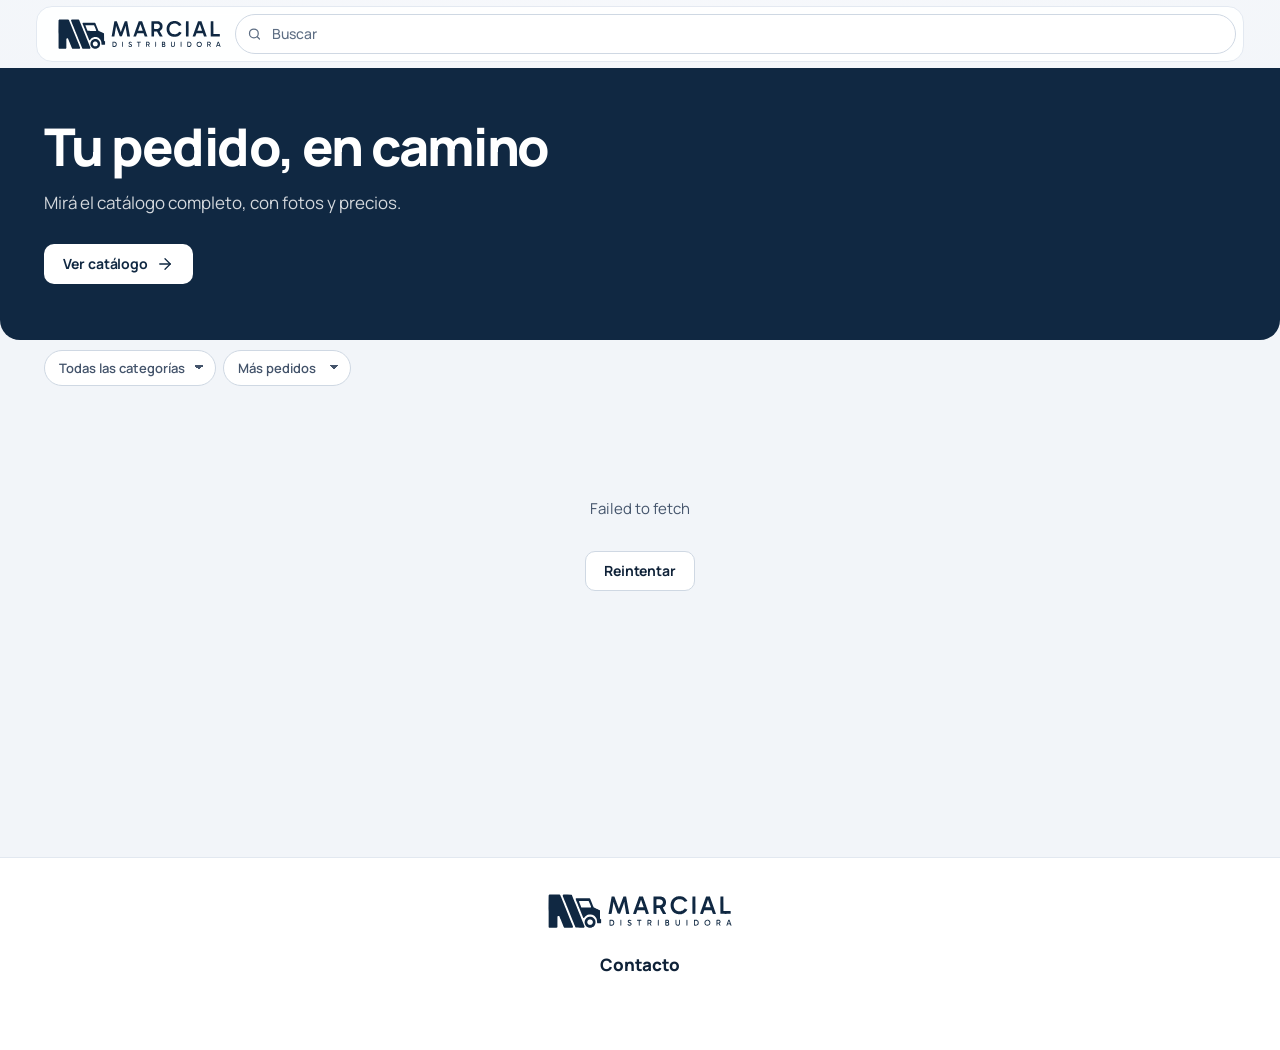
==== commit 1dcfc471: "Publicar blend comun con PNG transparente" ====
--- a/docs/index.html
+++ b/docs/index.html
@@ -317,6 +317,6 @@
 }
 </script>
 <script src="config.js?v=47"></script>
-<script type="module" src="assets/js/app.js?v=52"></script>
+<script type="module" src="assets/js/app.js?v=53"></script>
 </body>
 </html>
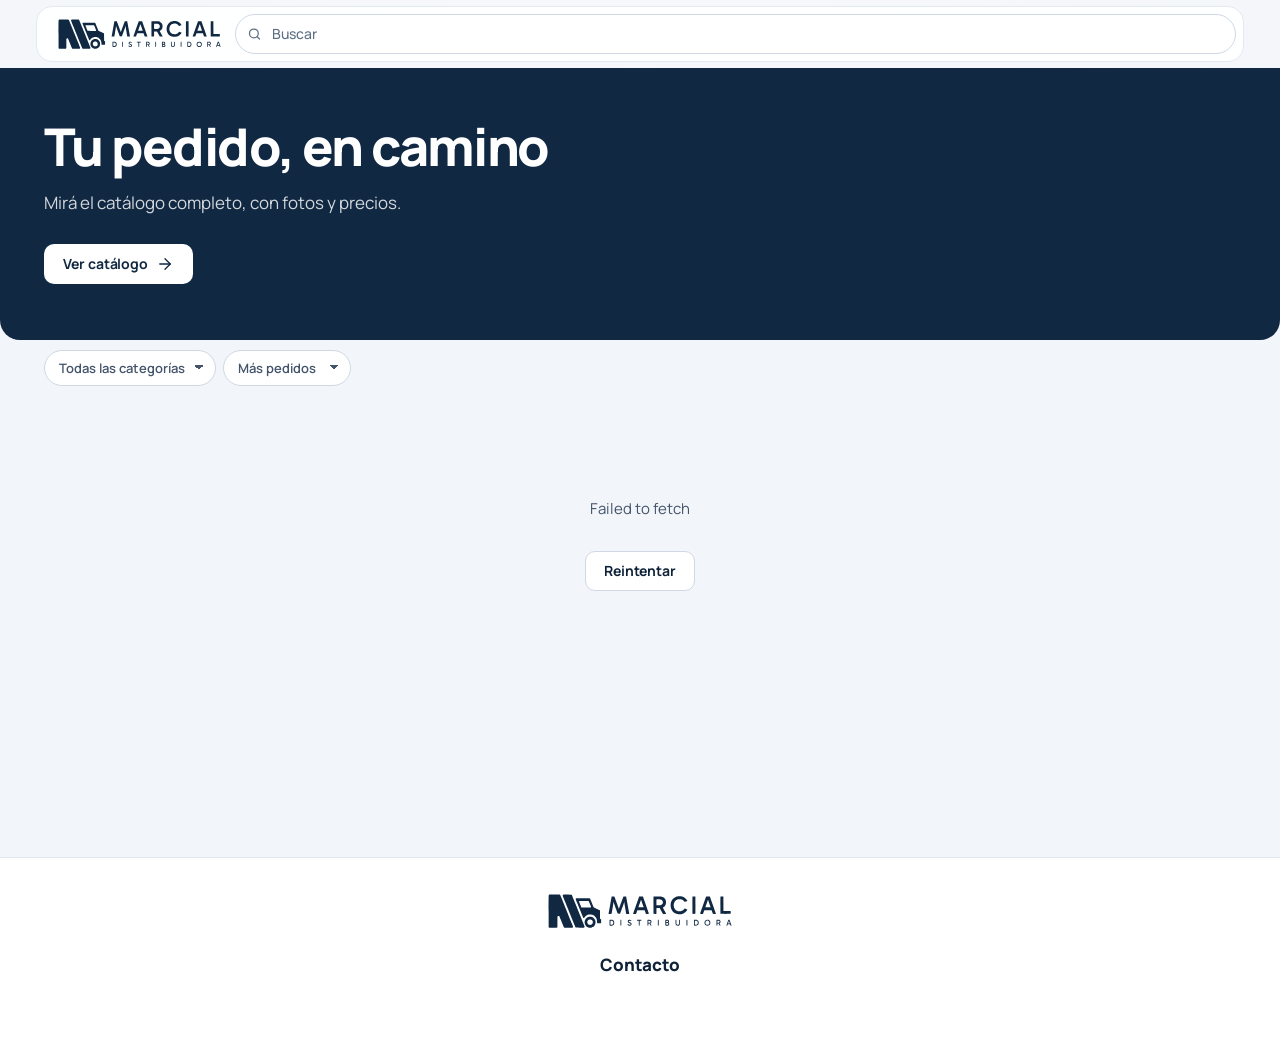
==== commit 85964138: "Evitar fondo negro del blend en tarjetas" ====
--- a/docs/index.html
+++ b/docs/index.html
@@ -317,6 +317,6 @@
 }
 </script>
 <script src="config.js?v=47"></script>
-<script type="module" src="assets/js/app.js?v=53"></script>
+<script type="module" src="assets/js/app.js?v=54"></script>
 </body>
 </html>
